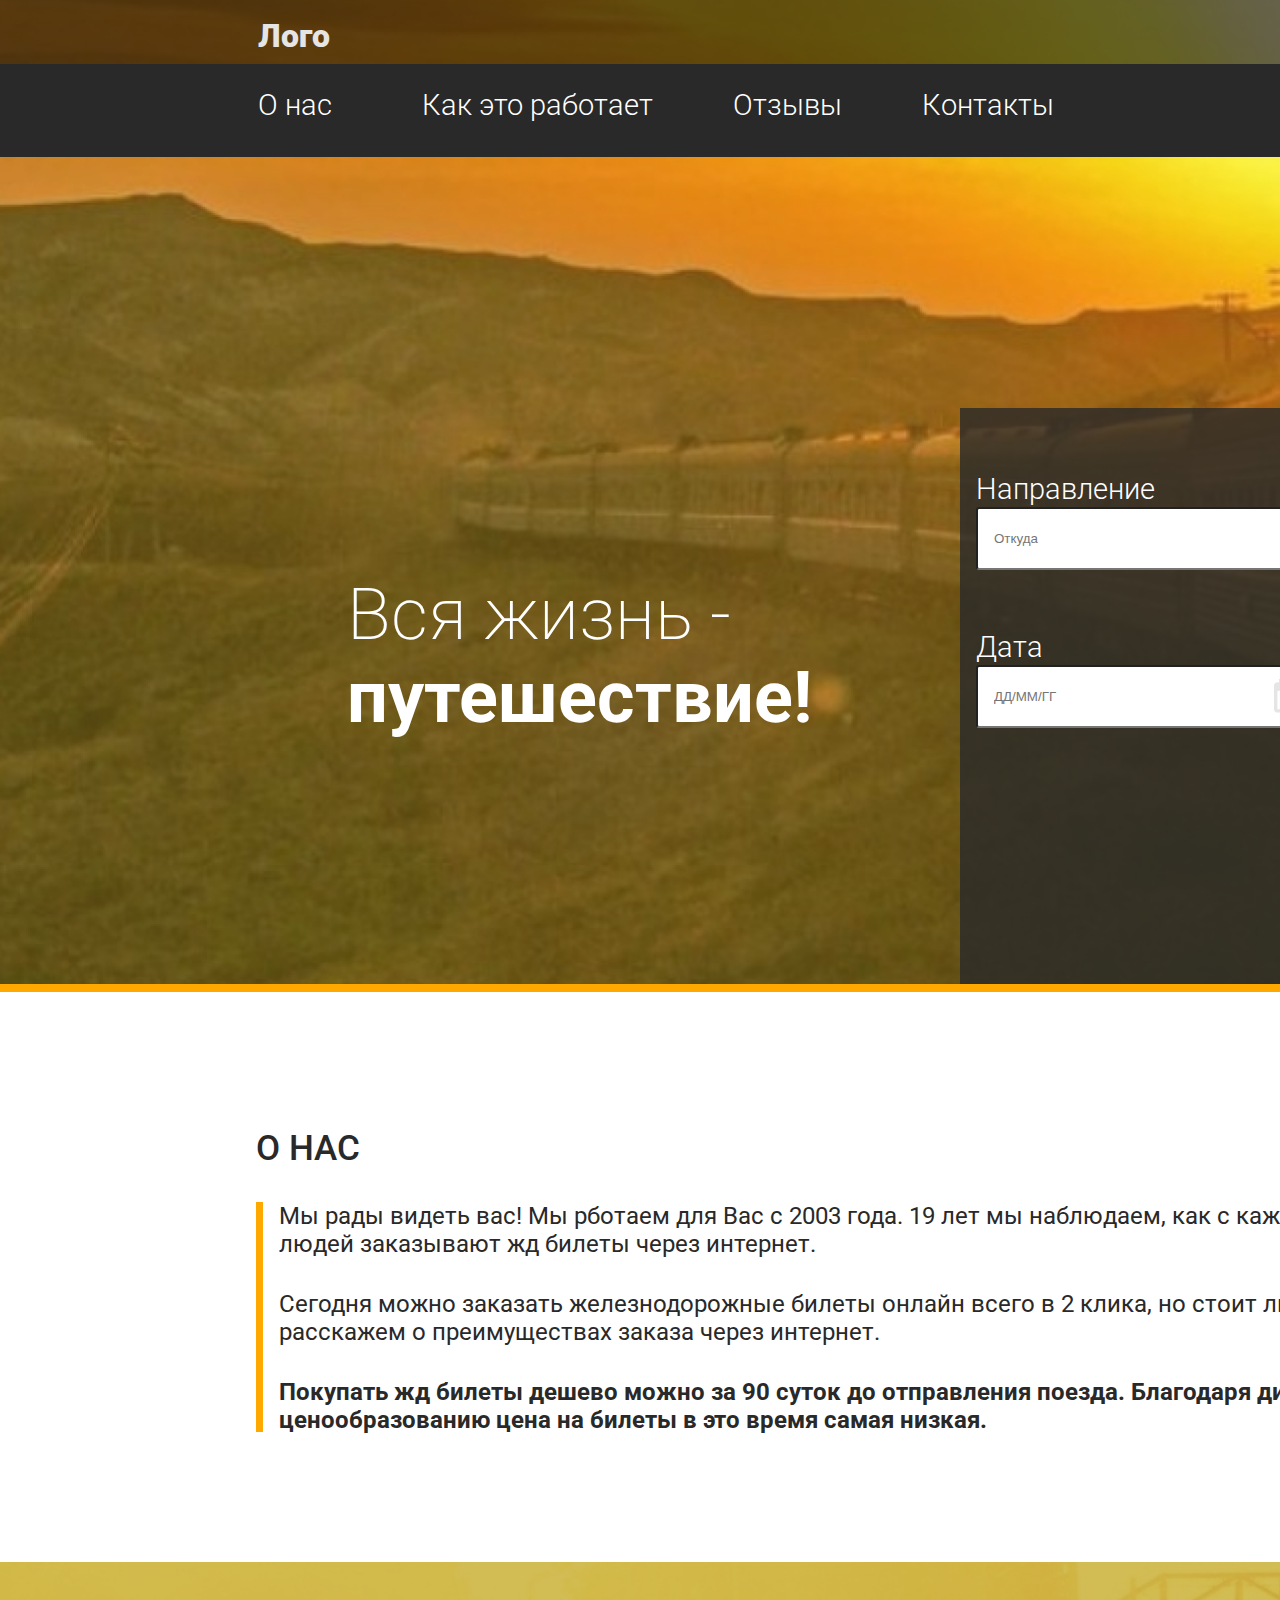
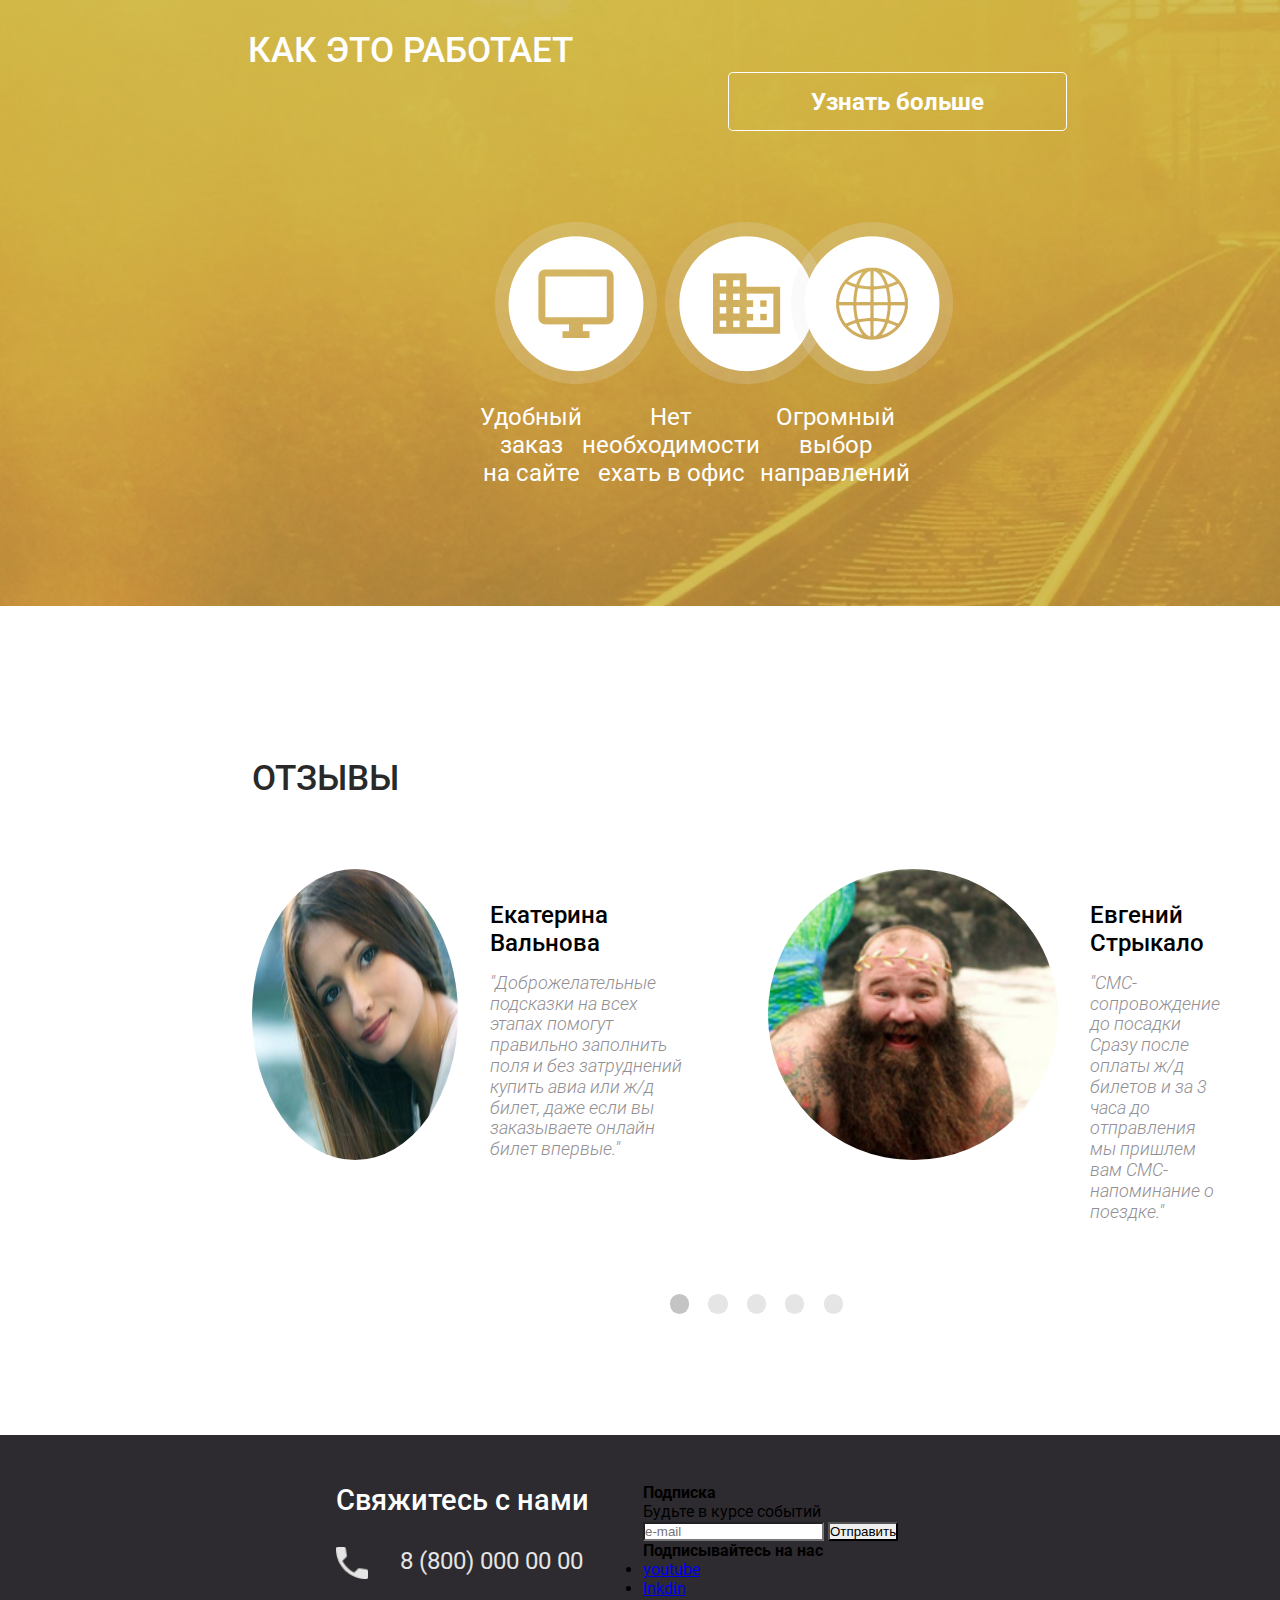
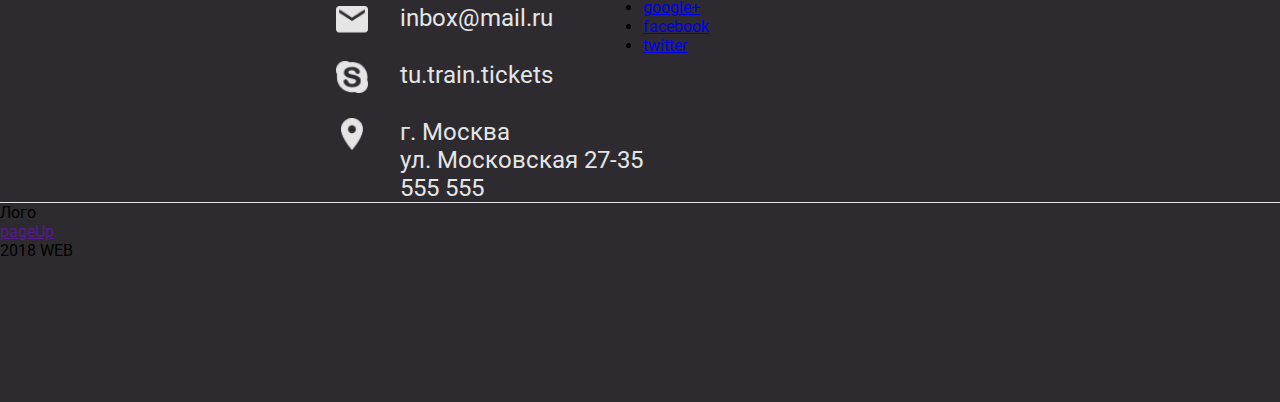
==== html/index.html @ 56aa769c "Initial commit" ====
<!DOCTYPE html>
<html lang="en">

<head>
    <meta charset="UTF-8">
    <meta http-equiv="X-UA-Compatible" content="IE=edge">
    <meta name="viewport" content="width=device-width, initial-scale=1.0">
    <title>Railway Ticket Booking Service (Main page)</title>
    <link rel="stylesheet" href="css/style.css">
</head>

<body class='App'>

    <header class="container Header">
        <div class="Header-Logo">
            <span>Лого</span>
        </div>

        <div class="Header-Menu">
            <ul class="Header-Menu_list">
                <li class="Header-Menu_item">О нас</li>
                <li class="Header-Menu_item">Как это работает</li>
                <li class="Header-Menu_item">Отзывы</li>
                <li class="Header-Menu_item">Контакты</li>
            </ul>
        </div>

        <h1 class="Header-Title">
            <span>Вся жизнь -</span>
            <span class='bold-text'>путешествие!</span>
        </h1>

        <div class="Header-SearchForm_container">
            <form class="Header-SearchForm">
                <div class="SearchForm-Section SearchForm_direction">
                    <div class="SearchForm-Section_title">Направление</div>
                    <div class="SearchForm-Input_container">
                        <input type="text" class="SearchForm-Input Input_direction" placeholder="Откуда">
                        <div class="Input_changeBtn"></div>
                        <input type="text" class="SearchForm-Input Input_direction" placeholder="Куда">

                    </div>
                </div>
                <div class="SearchForm-Section SearchForm_date">
                    <div class="SearchForm-Section_title">Дата</div>
                    <div class='SearchForm-Input_container'>
                        <input type="text" class="SearchForm-Input Input_date" placeholder="ДД/ММ/ГГ">
                        <input type="text" class="SearchForm-Input Input_date" placeholder="ДД/ММ/ГГ">
                    </div>
                </div>

                <button class="SerchForm-Button btn">Найти билеты</button>
            </form>
        </div>

        <div class="Header-Progressbar"></div>

    </header>

    <main class="container main">

        <section class="About-Container">
            <h3 class="About-Title">О нас</h3>
            <div class="About-Content">
                <div class="About-Content-rectangle"></div>
                <div class="About-Content-text">
                    <p>Мы рады видеть вас! Мы рботаем для Вас с 2003 года. 19 лет мы наблюдаем, как с каждым днем
                        все больше людей заказывают жд билеты через интернет.</p>
                    <p>Сегодня можно заказать железнодорожные билеты онлайн всего в 2 клика, но стоит ли это делать?
                        Мы расскажем о преимуществах заказа через интернет.</p>
                    <p>Покупать жд билеты дешево можно за 90 суток до отправления поезда.
                        Благодаря динамическому ценообразованию цена на билеты в это время самая низкая.</p>
                </div>
            </div>
        </section>

        <section class="Features-Container">
            <h3 class="Features-Title">Как это работает</h3>
            <button class="Features-Button btn">Узнать больше</button>
            <ul class="Features-List">
                <li class="Features-Item feature-order">Удобный заказ <br>на сайте</li>
                <li class="Features-Item feature-office">Нет необходимости ехать в офис</li>
                <li class="Features-Item feature-directions">Огромный выбор направлений</li>
            </ul>
        </section>


        <section class="Reviews-Container">
            <h3 class="Reviews-Title">Отзывы</h3>
            <ul class="Reviews-List">
                <li class="Reviews-Item">
                    <img src="./img/reviews-avatar1.png" alt="reviews-avatar" class="Reviews-Item_avatar">
                    <div class="Revies-Item_content">
                        <div class="Revies-Item_name">Екатерина Вальнова</div>
                        <div class="Revies-Item_text">
                            <blockquote>"Доброжелательные подсказки на всех этапах помогут правильно
                                заполнить поля и без затруднений купить авиа или ж/д билет, даже
                                если вы заказываете онлайн билет впервые."
                            </blockquote>
                        </div>
                    </div>
                </li>
                <li class="Reviews-Item">
                    <img src="./img/reviews-avatar2.png" alt="reviews-avatar" class="Reviews-Item_avatar">
                    <div class="Revies-Item_content">
                        <div class="Revies-Item_name">Евгений Стрыкало</div>
                        <div class="Revies-Item_text">
                            <blockquote>"СМС-сопровождение до посадки Сразу после оплаты
                                ж/д билетов и за 3 часа до отправления мы пришлем вам
                                СМС-напоминание о поездке." </blockquote>
                        </div>
                    </div>
                </li>
            </ul>
            <ul class="Reviews-Slider">
                <li class="Reviews-Slider-Item slider-item_active"></li>
                <li class="Reviews-Slider-Item"></li>
                <li class="Reviews-Slider-Item"></li>
                <li class="Reviews-Slider-Item"></li>
                <li class="Reviews-Slider-Item"></li>
            </ul>
        </section>
    </main>

    <footer class="Footer container">

        <div class="Footer-Contacts-container">
            <address class="Footer-Contacts">
                <h4 class="Contacts-Title">Свяжитесь с нами</h4>
                <ul class="Contacts-List">
                    <li class="Contacts-Item ">
                        <div class="Contacts-Item_logo contacts-phone"></div>
                        <div class="Contacts-Item_content">8 (800) 000 00 00</div>
                    </li>
                    <li class="Contacts-Item">
                        <div class="Contacts-Item_logo contacts-mail"></div>
                        <div class="Contacts-Item_content">inbox@mail.ru</div>
                    </li>
                    <li class="Contacts-Item">
                        <div class="Contacts-Item_logo contacts-skype"></div>
                        <div class="Contacts-Item_content">tu.train.tickets</div>
                    </li>
                    <li class="Contacts-Item">
                        <div class="Contacts-Item_logo contacts-address"></div>
                        <div class="Contacts-Item_content">г. Москва<br>
                            ул. Московская 27-35<br>555 555</div>
                    </li>
                </ul>
            </address>

            <div class="Footer-Subscribe-container">
                <div class="Footer-Subscribe">
                    <h4 class="Subscribe-Title">Подписка</h4>
                    <form action="submit" class="Subscribe-Form">
                        <div class="Subscribe-Form-title">Будьте в курсе событий</div>
                        <input class="Subscribe-Form-input" type="text" placeholder="e-mail">
                        <button class="Subscribe-Form-button btn">Отправить</button>
                    </form>
                </div>

                <div class="Footer-Social">
                    <h4 class="Social-Title">Подписывайтесь на нас</h4>
                    <ul class="Social-List">
                        <li class="Social-Item social-youtube">
                            <a href="https://www.youtube.com" class='Social-Item_link'>youtube</a>
                        </li>
                        <li class="Social-Item social-lnkdin">
                            <a href="https://www.linkedin.com" class='Social-Item_link'>lnkdin</a>
                        </li>
                        <li class="Social-Item social-google+">
                            <a href="https://www.https://plus.google.com/" class='Social-Item_link'>google+</a>
                        </li>
                        <li class="Social-Item social-facebook">
                            <a href="https://www.facebook.com" class='Social-Item_link'>facebook</a>
                        </li>
                        <li class="Social-Item social-twitter">
                            <a href="https://www.twitter.com" class='Social-Item_link'>twitter</a>
                        </li>
                    </ul>
                </div>
            </div>

        </div>


        <div class="Footer-Logo-container">
            <div class="Footer-Logo">
                <span>Лого</span>
            </div>

            <div class="Footer-PageUpBtn">
                <a href="" class='Footer-PageUpBtn_link'>pageUp</a>
            </div>

            <div class="Footer-Copyright">
                <span>2018 WEB</span>
            </div>
        </div>



    </footer>


</body>

</html>
---- html/css/style.css ----
@import url('https://fonts.googleapis.com/css?family=Roboto:300,400,500,700&subset=cyrillic-ext');
@import url('https://fonts.googleapis.com/css?family=Roboto+Condensed&subset=cyrillic-ext');

/* Common styles */

* {
    -webkit-appearance: none;
    -moz-appearance: none;
    margin: 0;
    padding: 0;
}

.App {
    width: 100%;
    max-width: 1920px;
    min-width: 800px;
    margin: 0 auto;

    font-family: Roboto;
    font-style: normal;


}

.btn {
    cursor: pointer;
}


/* Header Styles */

.Header {
    position: relative;
    width: 100%;
    height: 61.5rem;

    background-image: url(../img/header_background.png);
    background-size: cover;
    background-repeat: no-repeat;
    background-color: rgba(255, 214, 0, 0.8);
}

.Header-Logo {
    position: absolute;
    width: 100%;
    height: 4rem;
    left: 0px;
    top: 0px;

    background: rgba(0, 0, 0, 0.6);
}

.Header-Logo span {
    position: absolute;
    width: 6.5rem;
    height: 3rem;
    left: 16.1rem;
    top: 1rem;

    font-family: Roboto;
    font-style: normal;
    font-weight: 900;
    font-size: 2rem;
    line-height: 2.6rem;

    color: #E5E5E5;
}

.Header-Menu {
    position: absolute;
    width: 100%;
    height: 5.8rem;
    left: 0px;
    top: 4rem;

    background: #292929;
}

.Header-Menu_list {
    display: flex;
    /* position: absolute; */
    margin-left: 16.1rem;
    padding: 0;
    margin-top: 1.5rem;
    height: 100%;
}

.Header-Menu_item {
    list-style: none;

    margin-right: 5rem;

    min-width: 5.3rem;
    height: 2.6rem;
    left: 16.1rem;
    top: 5.6rem;

    font-family: Roboto;
    font-style: normal;
    font-weight: 300;
    font-size: 1.8rem;
    line-height: 2.2rem;

    color: #FFFFFF;

}

.Header-Title {
    position: absolute;
    width: 31.6rem;
    height: 10.6rem;
    left: 21.7rem;
    top: 35.8rem;

    font-family: Roboto;
    font-style: normal;
    font-weight: 200;
    font-size: 4.5rem;
    line-height: 5.2rem;
    color: #FFFFFF;
}


.bold-text {
    font-weight: bold;
}

.Header-SearchForm_container {
    position: absolute;
    width: 46rem;
    height: 36rem;
    left: 60rem;
    bottom: 0;

    background: rgba(41, 41, 41, 0.8);
}

.Header-SearchForm {
    margin-top: 4rem;
    margin-left: 1rem;
}


.SearchForm-Section_title {
    font-family: Roboto;
    font-style: normal;
    font-weight: 300;
    font-size: 1.8rem;
    line-height: 2.2rem;

    color: #FFFFFF;
}


.SearchForm-Input_container {
    display: flex;
}

.SearchForm-Input {
    width: 20rem;
    height: 3.7rem;


    background: #FFFFFF;
    border-radius: 0.2rem;
    padding-left: 1rem;
    margin-bottom: 3.7rem;


    background-repeat: no-repeat;
    background-position-y: center;
}


.Input_direction {
    background-image: url(../img/direction-icon.png);
    background-position-x: 19rem;
}

.Input_date {
    background-image: url(../img/date-icon.png);
    background-position-x: 18.5rem;
}

.Input_date:nth-child(2) {
    margin-left: 1.5rem;
}


.Input_changeBtn {
    width: 1.5rem;
    height: 1.5rem;
    margin-top: 1.1rem;
    background-image: url(../img/ic_cached_white_48dp.png);
    background-repeat: no-repeat;
}


.SerchForm-Button {
    display: block;
    margin: 2.6rem 0.8rem auto auto;

    width: 21.2rem;
    height: 3.7rem;

    background: #FFA800;
    border-radius: 0.3rem;

    font-family: Roboto;
    font-style: normal;
    font-weight: bold;
    font-size: 1.5rem;
    line-height: 1.75rem;
    text-align: center;
    text-transform: uppercase;
    color: #292929;
}

.SerchForm-Button:hover {    
    box-shadow: 0px 4px 4px rgba(0, 0, 0, 0.25);
}

.SerchForm-Button:active {    
    color: #FFA800;
    background-color: rgba(0, 0, 0, 0);
    border: 1px solid #FFA800;    
    filter: drop-shadow(0px 4px 4px rgba(0, 0, 0, 0.25));
}

.Header-Progressbar {
    position: absolute;
    width: 100%;
    height: 0.5rem;
    left: 0px;
    top: 61.5rem;
    z-index: 99;

    background-color: #FFA800;
}

/* Section About Styles */

.About-Container {
    padding-left: 16rem;
    padding-top: 9rem;
    padding-bottom: 6rem;
}


.About-Title {
    font-family: Roboto;
    font-style: normal;
    font-weight: 500;
    font-size: 2.2rem;
    line-height: 2.6rem;
    text-transform: uppercase;
    color: #292929;
}

.About-Content {
    width: 82.5rem;

    margin-top: 2rem;
    display: flex;
    font-family: Roboto;
    font-style: normal;
    font-weight: normal;
    font-size: 1.5rem;
    line-height: 1.75rem;
    color: #292929;
}

.About-Content-rectangle {
    width: 0.6rem;
    height: 14.4rem;
    background: #FFA800;
}

.About-Content-text>p {
    margin: 0 auto 2rem 1rem;
}

.About-Content-text>p:last-child {
    font-weight: bold;

}

/* Section Features Styles */

.Features-Container {
    width: 100%;
    min-height: 36rem;
    padding-top: 4.3rem;

    background-image: url(../img/features_background.png);
    background-size: cover;
    background-repeat: no-repeat;
    background-color: rgba(255, 214, 0, 0.8);

}

.Features-Title {
    display: inline-block;
    max-width: 21.6rem;
    margin-left: 15.5rem;

    font-family: Roboto;
    font-style: normal;
    font-weight: 500;
    font-size: 2.2rem;
    line-height: 2.6rem;
    text-transform: uppercase;

    color: #FFFFFF;
}

.Features-Button {
    border: 1px solid #FFFFFF;
    box-sizing: border-box;
    border-radius: 0.3rem;
    background-color: rgba(0, 0, 0, 0);

    font-family: Roboto;
    font-style: normal;
    font-weight: bold;
    font-size: 1.5rem;
    line-height: 1.75rem;

    text-align: center;
    color: #FFFFFF;

    width: 21.2rem;
    height: 3.7rem;
    margin-left: 45.5rem;
}

.Features-Button:hover {
    background: #FFCA62;
    color: #2D2B2F;
    border: 0;
}

.Features-Button:active {
    background: #FFFFFF;
    color: #2D2B2F;
}

.Features-List {
    display: flex;
    margin: auto 30rem;
    justify-content: space-between;
    align-items: center;
    position: relative;

}

.Features-Item {
    width: 14.5rem;
    margin-top: 17rem;
    list-style: none;

    font-family: Roboto;
    font-style: normal;
    font-weight: normal;
    font-size: 1.5rem;
    line-height: 1.75rem;
    text-align: center;

    color: #FFFFFF;
}

.Features-Item::before {
    content: '';
    position: absolute;
    top: 4.75rem;
    width: 12rem;
    height: 12rem;

    background-position: center center;
    background-repeat: no-repeat;
}

.feature-order::before {
    background-image: url(../img/feature-order.png);
}

.feature-office::before {
    background-image: url(../img/feature-office.png);
}

.feature-directions::before {
    background-image: url(../img/feature-directions.png);
}

/* Section Reviews Styles */

.Reviews-Container {
    padding-top: 9.5rem;
    padding-left: 15.75rem;
    padding-bottom: 7.6rem;
}

.Reviews-Title {
    font-weight: 500;
    font-size: 2.2rem;
    line-height: 2.6rem;
    text-transform: uppercase;

    color: #292929;
}

.Reviews-List {
    margin-top: 4.3rem;
    display: flex;
}

.Reviews-Item {
    display: flex;
    margin-right: 5.3rem;
}

.Reviews-Item_avatar {
    border-radius: 50%;
}

.Revies-Item_content {
    max-width: 25rem;
    margin-left: 2rem;
    margin-top: 2rem;

    font-weight: 500;
    font-size: 1.5rem;
    line-height: 1.75rem;

    color: #000000;
}

.Revies-Item_content blockquote {
    margin-top: 1rem;

    font-weight: 300;
    font-style: italic;
    font-size: 1.1rem;
    line-height: 1.3rem;

    color: #928F94;
}

.Reviews-Slider {
    margin-top: 8.4rem;
    display: flex;
    justify-content: center;
    align-items: center;
}

.Reviews-Slider-Item {
    width: 1.2rem;
    height: 1.2rem;
    border-radius: 50%;
    margin-right: 1.2rem;

    background-color: #E5E5E5;

    list-style: none;
}

.slider-item_active {
    background-color: #C4C4C4;
}

/* Footer Styles */

.Footer {
    position: relative;
    width: 100%;
    height: 32.4rem;
    padding-top: 3rem;

    background-color: #2D2B2F;
}

.Footer-Contacts-container {
    display: flex;
    
}

.Footer-Contacts {
    margin-left: 21rem;
}

.Contacts-Title {
    font-style: normal;
    font-weight: 500;
    font-size: 1.8rem;
    line-height: 2.2rem;

    color: #FFFFFF;
}

.Contacts-Item {
margin-top: 1.8rem;

list-style: none;
font-style: normal;
font-weight: normal;
font-size: 1.5rem;
line-height: 1.75rem;

color: #E5E5E5;

position: relative;
}



.Contacts-Item_logo::before {
    content: '';
    position: absolute;
    /* top: 0.8rem; */
    width: 2rem;
    height: 2rem;

    background-position: center center;
    background-repeat: no-repeat;
    background-size: contain;
    
}

.contacts-phone::before {
    background-image: url(../img/phone-icon.png);
    color: #E5E5E5;
}

.contacts-mail::before {
    background-image: url(../img/mail-icon.png);
    color: #E5E5E5;
}

.contacts-skype::before {
    background-image: url(../img/skype-icon.png);
    color: #E5E5E5;
}

.contacts-address::before {
    background-image: url(../img/address-icon.png);
    color: #E5E5E5;
}


.Contacts-Item_content {
    margin-left: 4rem;
}






.Footer-Logo-container {
    border-top: 1px solid #E5E5E5;
}
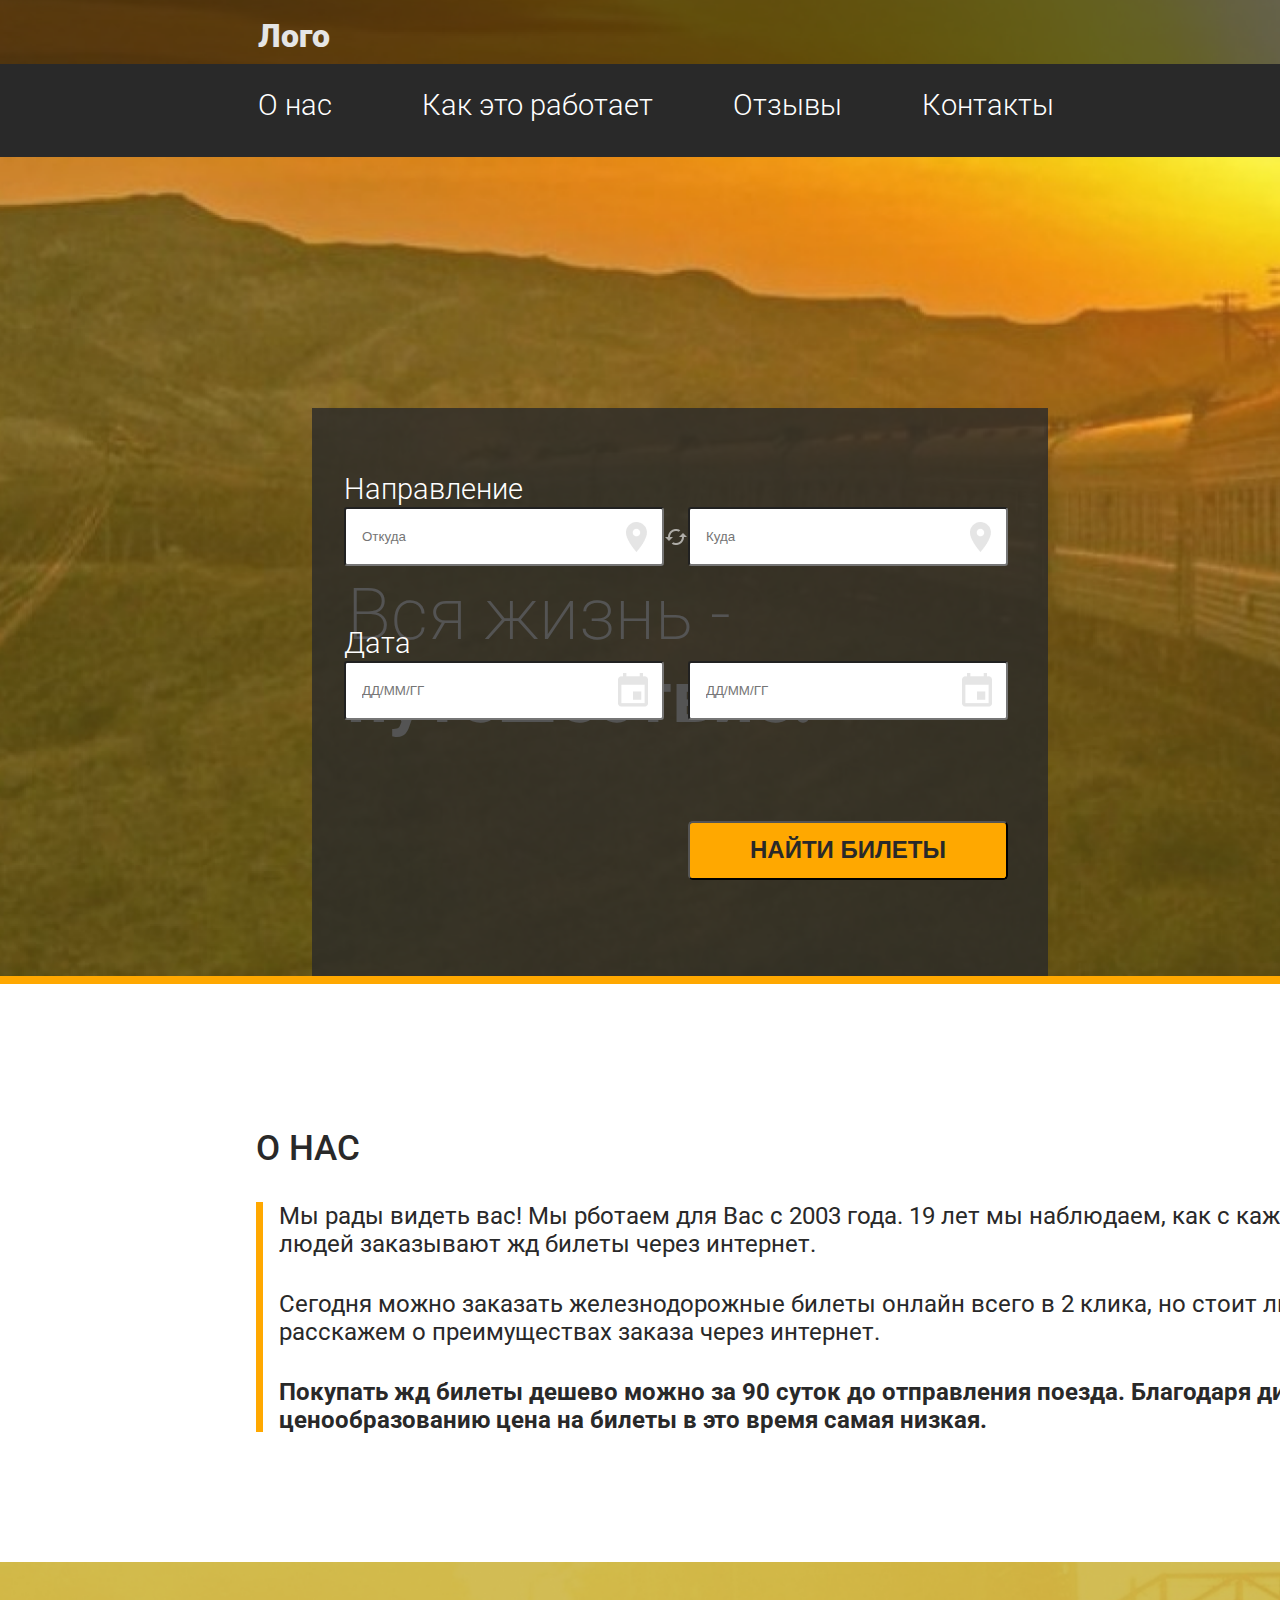
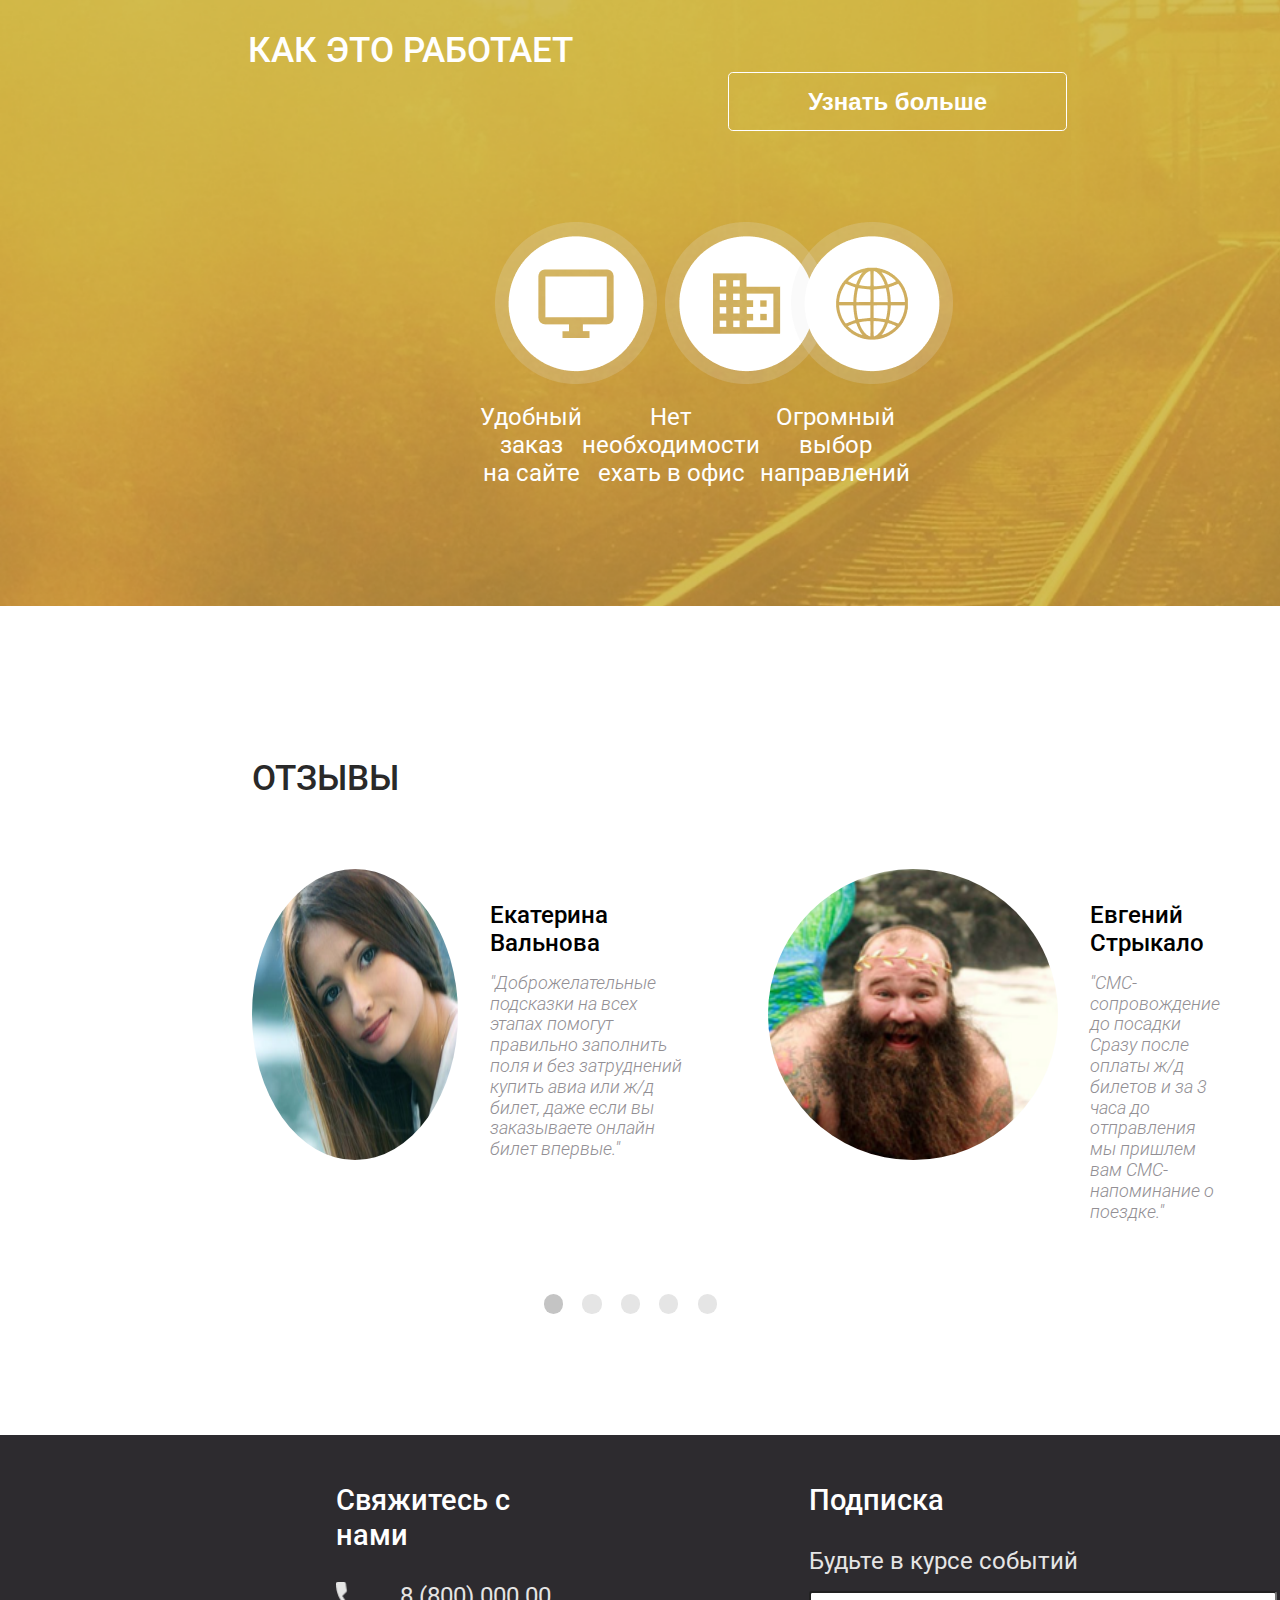
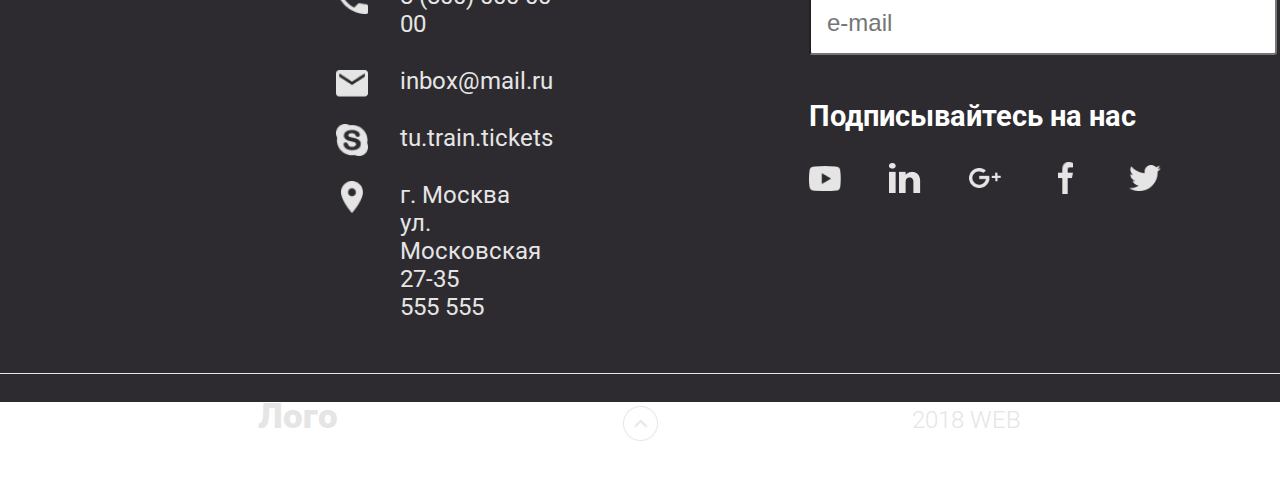
==== commit 80e0900c: "Choose train markup and styles done" ====
--- a/html/index.html
+++ b/html/index.html
@@ -7,6 +7,10 @@
     <meta name="viewport" content="width=device-width, initial-scale=1.0">
     <title>Railway Ticket Booking Service (Main page)</title>
     <link rel="stylesheet" href="css/style.css">
+    <link rel="stylesheet" href="datepicker.min.css">
+    
+  
+
 </head>
 
 <body class='App'>
@@ -32,20 +36,24 @@
 
         <div class="Header-SearchForm_container">
             <form class="Header-SearchForm">
-                <div class="SearchForm-Section SearchForm_direction">
-                    <div class="SearchForm-Section_title">Направление</div>
-                    <div class="SearchForm-Input_container">
-                        <input type="text" class="SearchForm-Input Input_direction" placeholder="Откуда">
-                        <div class="Input_changeBtn"></div>
-                        <input type="text" class="SearchForm-Input Input_direction" placeholder="Куда">
-
+                <div class="SearchForm-Section_container">
+                    <div class="SearchForm-Section SearchForm_direction">
+                        <div class="SearchForm-Section_title">Направление</div>
+                        <div class="SearchForm-Input_container">
+                            <input type="text" class="SearchForm-Input Input_direction" placeholder="Откуда">
+                            <div class="Input_changeBtn"></div>
+                            <input type="text" class="SearchForm-Input Input_direction" placeholder="Куда">
+                        </div>
                     </div>
-                </div>
-                <div class="SearchForm-Section SearchForm_date">
-                    <div class="SearchForm-Section_title">Дата</div>
-                    <div class='SearchForm-Input_container'>
-                        <input type="text" class="SearchForm-Input Input_date" placeholder="ДД/ММ/ГГ">
-                        <input type="text" class="SearchForm-Input Input_date" placeholder="ДД/ММ/ГГ">
+
+                    <div class="SearchForm-Section SearchForm_date">
+                        <div class="SearchForm-Section_title">Дата</div>
+                        <div class='SearchForm-Input_container'>
+                            <input type="text" class="SearchForm-Input Input_date Input_date_start"
+                                placeholder="ДД/ММ/ГГ">
+                            <input type="text" class="SearchForm-Input Input_date Input_date_end"
+                                placeholder="ДД/ММ/ГГ">
+                        </div>
                     </div>
                 </div>
 
@@ -85,33 +93,35 @@
         </section>
 
 
-        <section class="Reviews-Container">
-            <h3 class="Reviews-Title">Отзывы</h3>
-            <ul class="Reviews-List">
-                <li class="Reviews-Item">
-                    <img src="./img/reviews-avatar1.png" alt="reviews-avatar" class="Reviews-Item_avatar">
-                    <div class="Revies-Item_content">
-                        <div class="Revies-Item_name">Екатерина Вальнова</div>
-                        <div class="Revies-Item_text">
-                            <blockquote>"Доброжелательные подсказки на всех этапах помогут правильно
-                                заполнить поля и без затруднений купить авиа или ж/д билет, даже
-                                если вы заказываете онлайн билет впервые."
-                            </blockquote>
-                        </div>
-                    </div>
-                </li>
-                <li class="Reviews-Item">
-                    <img src="./img/reviews-avatar2.png" alt="reviews-avatar" class="Reviews-Item_avatar">
-                    <div class="Revies-Item_content">
-                        <div class="Revies-Item_name">Евгений Стрыкало</div>
-                        <div class="Revies-Item_text">
-                            <blockquote>"СМС-сопровождение до посадки Сразу после оплаты
-                                ж/д билетов и за 3 часа до отправления мы пришлем вам
-                                СМС-напоминание о поездке." </blockquote>
-                        </div>
-                    </div>
-                </li>
-            </ul>
+        <section class="Reviews">
+            <div class="Reviews-Container">
+                <h3 class="Reviews-Title">Отзывы</h3>
+                <ul class="Reviews-List">
+                    <li class="Reviews-Item">
+                        <img src="./img/reviews-avatar1.png" alt="reviews-avatar" class="Reviews-Item_avatar">
+                        <div class="Revies-Item_content">
+                            <div class="Revies-Item_name">Екатерина Вальнова</div>
+                            <div class="Revies-Item_text">
+                                <blockquote>"Доброжелательные подсказки на всех этапах помогут правильно
+                                    заполнить поля и без затруднений купить авиа или ж/д билет, даже
+                                    если вы заказываете онлайн билет впервые."
+                                </blockquote>
+                            </div>
+                        </div>
+                    </li>
+                    <li class="Reviews-Item">
+                        <img src="./img/reviews-avatar2.png" alt="reviews-avatar" class="Reviews-Item_avatar">
+                        <div class="Revies-Item_content">
+                            <div class="Revies-Item_name">Евгений Стрыкало</div>
+                            <div class="Revies-Item_text">
+                                <blockquote>"СМС-сопровождение до посадки Сразу после оплаты
+                                    ж/д билетов и за 3 часа до отправления мы пришлем вам
+                                    СМС-напоминание о поездке." </blockquote>
+                            </div>
+                        </div>
+                    </li>
+                </ul>
+            </div>
             <ul class="Reviews-Slider">
                 <li class="Reviews-Slider-Item slider-item_active"></li>
                 <li class="Reviews-Slider-Item"></li>
@@ -153,28 +163,31 @@
                     <h4 class="Subscribe-Title">Подписка</h4>
                     <form action="submit" class="Subscribe-Form">
                         <div class="Subscribe-Form-title">Будьте в курсе событий</div>
-                        <input class="Subscribe-Form-input" type="text" placeholder="e-mail">
-                        <button class="Subscribe-Form-button btn">Отправить</button>
+                        <div class="Subscribe-Input_container">
+                            <input class="Subscribe-Form-input" type="text" placeholder="e-mail">
+                            <button class="Subscribe-Form-button btn">Отправить</button>
+                        </div>
                     </form>
                 </div>
 
                 <div class="Footer-Social">
                     <h4 class="Social-Title">Подписывайтесь на нас</h4>
                     <ul class="Social-List">
-                        <li class="Social-Item social-youtube">
-                            <a href="https://www.youtube.com" class='Social-Item_link'>youtube</a>
-                        </li>
-                        <li class="Social-Item social-lnkdin">
-                            <a href="https://www.linkedin.com" class='Social-Item_link'>lnkdin</a>
-                        </li>
-                        <li class="Social-Item social-google+">
-                            <a href="https://www.https://plus.google.com/" class='Social-Item_link'>google+</a>
-                        </li>
-                        <li class="Social-Item social-facebook">
-                            <a href="https://www.facebook.com" class='Social-Item_link'>facebook</a>
-                        </li>
-                        <li class="Social-Item social-twitter">
-                            <a href="https://www.twitter.com" class='Social-Item_link'>twitter</a>
+                        <li class="Social-Item">
+
+                            <a href="https://www.youtube.com" class='Social-Item_link social-youtube'></a>
+                        </li>
+                        <li class="Social-Item">
+                            <a href="https://www.linkedin.com" class='Social-Item_link social-lnkdin'></a>
+                        </li>
+                        <li class="Social-Item">
+                            <a href="https://www.https://plus.google.com/" class='Social-Item_link social-google'></a>
+                        </li>
+                        <li class="Social-Item">
+                            <a href="https://www.facebook.com" class='Social-Item_link social-facebook'></a>
+                        </li>
+                        <li class="Social-Item">
+                            <a href="https://www.twitter.com" class='Social-Item_link social-twitter'></a>
                         </li>
                     </ul>
                 </div>
@@ -189,7 +202,7 @@
             </div>
 
             <div class="Footer-PageUpBtn">
-                <a href="" class='Footer-PageUpBtn_link'>pageUp</a>
+                <a href="" class='Footer-PageUpBtn_link'></a>
             </div>
 
             <div class="Footer-Copyright">
@@ -200,8 +213,9 @@
 
 
     </footer>
-
-
+    
+    <script src="datepicker.min.js"></script>
+    <script src="main.js"></script>
 </body>
 
 </html>--- a/html/css/style.css
+++ b/html/css/style.css
@@ -1,5 +1,6 @@
 @import url('https://fonts.googleapis.com/css?family=Roboto:300,400,500,700&subset=cyrillic-ext');
 @import url('https://fonts.googleapis.com/css?family=Roboto+Condensed&subset=cyrillic-ext');
+@import '~js-datepicker/dist/datepicker.min.css';
 
 /* Common styles */
 
@@ -14,18 +15,20 @@
     width: 100%;
     max-width: 1920px;
     min-width: 800px;
+    min-height: 100vh;
     margin: 0 auto;
 
     font-family: Roboto;
     font-style: normal;
-
-
 }
 
 .btn {
     cursor: pointer;
 }
 
+li {
+    list-style: none;
+}
 
 /* Header Styles */
 
@@ -40,6 +43,18 @@
     background-color: rgba(255, 214, 0, 0.8);
 }
 
+.Header_order {
+    position: relative;
+    width: 100%;
+    height: 43.1rem;
+
+    background-image: url(../img/header_order_background.png);
+    background-size: cover;
+    background-repeat: no-repeat;
+    background-color: rgba(0, 0, 0, 0.6);
+}
+
+
 .Header-Logo {
     position: absolute;
     width: 100%;
@@ -57,8 +72,6 @@
     left: 16.1rem;
     top: 1rem;
 
-    font-family: Roboto;
-    font-style: normal;
     font-weight: 900;
     font-size: 2rem;
     line-height: 2.6rem;
@@ -78,7 +91,6 @@
 
 .Header-Menu_list {
     display: flex;
-    /* position: absolute; */
     margin-left: 16.1rem;
     padding: 0;
     margin-top: 1.5rem;
@@ -89,20 +101,17 @@
     list-style: none;
 
     margin-right: 5rem;
+    left: 16.1rem;
+    top: 5.6rem;
 
     min-width: 5.3rem;
     height: 2.6rem;
-    left: 16.1rem;
-    top: 5.6rem;
-
-    font-family: Roboto;
-    font-style: normal;
+
     font-weight: 300;
     font-size: 1.8rem;
     line-height: 2.2rem;
 
     color: #FFFFFF;
-
 }
 
 .Header-Title {
@@ -112,8 +121,6 @@
     left: 21.7rem;
     top: 35.8rem;
 
-    font-family: Roboto;
-    font-style: normal;
     font-weight: 200;
     font-size: 4.5rem;
     line-height: 5.2rem;
@@ -125,25 +132,46 @@
     font-weight: bold;
 }
 
+
+/* SearchForm Style */
+
 .Header-SearchForm_container {
     position: absolute;
     width: 46rem;
     height: 36rem;
-    left: 60rem;
+    right: 14.5rem;
     bottom: 0;
 
     background: rgba(41, 41, 41, 0.8);
 }
 
+.Header-SearchForm-Order_container {
+    width: 93rem;
+    height: 22rem;
+    bottom: 4.4rem;
+    right: 13.5rem;
+
+    background: rgba(41, 41, 41, 0.69);
+}
+
+.Header-SearchForm-Order_container .SearchForm-Section_container {
+    display: flex;
+}
+
+.Header-SearchForm-Order_container .SearchForm-Section {
+    margin-left: 2rem;
+}
+
+
 .Header-SearchForm {
+    display: block;
     margin-top: 4rem;
-    margin-left: 1rem;
+    margin-left: 2rem;
+
 }
 
 
 .SearchForm-Section_title {
-    font-family: Roboto;
-    font-style: normal;
     font-weight: 300;
     font-size: 1.8rem;
     line-height: 2.2rem;
@@ -151,41 +179,37 @@
     color: #FFFFFF;
 }
 
-
 .SearchForm-Input_container {
     display: flex;
+
 }
 
 .SearchForm-Input {
+    box-sizing: border-box;
     width: 20rem;
     height: 3.7rem;
-
+    padding-left: 1rem;
+    margin-bottom: 3.7rem;
 
     background: #FFFFFF;
     border-radius: 0.2rem;
-    padding-left: 1rem;
-    margin-bottom: 3.7rem;
-
-
     background-repeat: no-repeat;
     background-position-y: center;
 }
 
-
 .Input_direction {
     background-image: url(../img/direction-icon.png);
-    background-position-x: 19rem;
+    background-position-x: 17.5rem;
 }
 
 .Input_date {
     background-image: url(../img/date-icon.png);
-    background-position-x: 18.5rem;
+    background-position-x: 17rem;
 }
 
 .Input_date:nth-child(2) {
     margin-left: 1.5rem;
 }
-
 
 .Input_changeBtn {
     width: 1.5rem;
@@ -196,18 +220,17 @@
 }
 
 
+
 .SerchForm-Button {
     display: block;
-    margin: 2.6rem 0.8rem auto auto;
-
-    width: 21.2rem;
+    margin: 2.6rem 2.5rem auto auto;
+
+    width: 20rem;
     height: 3.7rem;
 
     background: #FFA800;
     border-radius: 0.3rem;
 
-    font-family: Roboto;
-    font-style: normal;
     font-weight: bold;
     font-size: 1.5rem;
     line-height: 1.75rem;
@@ -216,27 +239,121 @@
     color: #292929;
 }
 
-.SerchForm-Button:hover {    
+.SerchForm-Button:hover {
     box-shadow: 0px 4px 4px rgba(0, 0, 0, 0.25);
 }
 
-.SerchForm-Button:active {    
+.SerchForm-Button:active {
     color: #FFA800;
     background-color: rgba(0, 0, 0, 0);
-    border: 1px solid #FFA800;    
+    border: 1px solid #FFA800;
     filter: drop-shadow(0px 4px 4px rgba(0, 0, 0, 0.25));
 }
+
+.Header-SearchForm-Order_container .SerchForm-Button {
+    margin: 0 4rem auto auto;
+
+}
+
+/* Progressbar Style */
 
 .Header-Progressbar {
     position: absolute;
     width: 100%;
     height: 0.5rem;
     left: 0px;
-    top: 61.5rem;
+    bottom: 0;
     z-index: 99;
 
     background-color: #FFA800;
 }
+
+.Header-Progressbar_order {
+    height: 6.1rem;
+
+    display: flex;
+    align-items: center;
+    justify-content: stretch;
+    background-color: #3E3C41;
+}
+
+.Progressbar-Item {
+    display: flex;
+    align-items: center;
+    padding-left: 5rem;
+
+    font-weight: bold;
+    height: 100%;
+
+    color: #FFFFFF;
+    background-color: #3E3C41;
+}
+
+.Progressbar-Item:first-of-type {
+    padding-left: 13.5rem;
+}
+
+.Progressbar-Item:last-of-type {
+    padding-right: 13.5rem;
+}
+
+.Progressbar-Item_active {
+    background-color: #FFA800;
+}
+
+.Progressbar-Item-number {
+    font-size: 2.2rem;
+    line-height: 2.6rem;
+    text-align: center;
+    text-transform: uppercase;
+    margin-left: 1.1rem;
+}
+
+.Progressbar-Item-content {
+    display: flex;
+    align-items: center;
+}
+
+.Progressbar-Item-content::before {
+    content: '';
+    position: absolute;
+    width: 3.6rem;
+    height: 3.6rem;
+
+    background-position: center center;
+    background-repeat: no-repeat;
+    background-size: contain;
+    background-image: url(../img/ellipse-icon.png);
+}
+
+.Progressbar-Item-name {
+    display: inline-block;
+    width: 14.5rem;
+    margin-left: 2.5rem;
+
+    font-size: 1.9rem;
+    line-height: 2.2rem;
+}
+
+
+
+.Progressbar-Item-arrow {
+    position: relative;
+    height: 100%;
+}
+
+.arrow {
+    fill: none;
+    position: absolute;
+    height: 6.1rem;
+
+}
+
+.Progressbar-Item_active .arrow {
+    fill: #FFA800;
+    background-color: rgba(41, 41, 41, 0);
+}
+
 
 /* Section About Styles */
 
@@ -246,70 +363,64 @@
     padding-bottom: 6rem;
 }
 
-
 .About-Title {
+    font-weight: 500;
+    font-size: 2.2rem;
+    line-height: 2.6rem;
+    text-transform: uppercase;
+    color: #292929;
+}
+
+.About-Content {
+    width: 82.5rem;
+
+    margin-top: 2rem;
+    display: flex;
+
+    font-weight: normal;
+    font-size: 1.5rem;
+    line-height: 1.75rem;
+    color: #292929;
+}
+
+.About-Content-rectangle {
+    width: 0.6rem;
+    height: 14.4rem;
+    background: #FFA800;
+}
+
+.About-Content-text>p {
+    margin: 0 auto 2rem 1rem;
+}
+
+.About-Content-text>p:last-child {
+    font-weight: bold;
+}
+
+/* Section Features Styles */
+
+.Features-Container {
+    width: 100%;
+    min-height: 36rem;
+    padding-top: 4.3rem;
+
+    background-image: url(../img/features_background.png);
+    background-size: cover;
+    background-repeat: no-repeat;
+    background-color: rgba(255, 214, 0, 0.8);
+}
+
+.Features-Title {
+    display: inline-block;
+    max-width: 21.6rem;
+    margin-left: 15.5rem;
+
     font-family: Roboto;
     font-style: normal;
     font-weight: 500;
     font-size: 2.2rem;
     line-height: 2.6rem;
     text-transform: uppercase;
-    color: #292929;
-}
-
-.About-Content {
-    width: 82.5rem;
-
-    margin-top: 2rem;
-    display: flex;
-    font-family: Roboto;
-    font-style: normal;
-    font-weight: normal;
-    font-size: 1.5rem;
-    line-height: 1.75rem;
-    color: #292929;
-}
-
-.About-Content-rectangle {
-    width: 0.6rem;
-    height: 14.4rem;
-    background: #FFA800;
-}
-
-.About-Content-text>p {
-    margin: 0 auto 2rem 1rem;
-}
-
-.About-Content-text>p:last-child {
-    font-weight: bold;
-
-}
-
-/* Section Features Styles */
-
-.Features-Container {
-    width: 100%;
-    min-height: 36rem;
-    padding-top: 4.3rem;
-
-    background-image: url(../img/features_background.png);
-    background-size: cover;
-    background-repeat: no-repeat;
-    background-color: rgba(255, 214, 0, 0.8);
-
-}
-
-.Features-Title {
-    display: inline-block;
-    max-width: 21.6rem;
-    margin-left: 15.5rem;
-
-    font-family: Roboto;
-    font-style: normal;
-    font-weight: 500;
-    font-size: 2.2rem;
-    line-height: 2.6rem;
-    text-transform: uppercase;
 
     color: #FFFFFF;
 }
@@ -320,8 +431,6 @@
     border-radius: 0.3rem;
     background-color: rgba(0, 0, 0, 0);
 
-    font-family: Roboto;
-    font-style: normal;
     font-weight: bold;
     font-size: 1.5rem;
     line-height: 1.75rem;
@@ -351,7 +460,6 @@
     justify-content: space-between;
     align-items: center;
     position: relative;
-
 }
 
 .Features-Item {
@@ -359,8 +467,6 @@
     margin-top: 17rem;
     list-style: none;
 
-    font-family: Roboto;
-    font-style: normal;
     font-weight: normal;
     font-size: 1.5rem;
     line-height: 1.75rem;
@@ -395,9 +501,9 @@
 /* Section Reviews Styles */
 
 .Reviews-Container {
-    padding-top: 9.5rem;
-    padding-left: 15.75rem;
-    padding-bottom: 7.6rem;
+    margin-top: 9.5rem;
+    margin-left: 15.75rem;
+    margin-bottom: 7.6rem;
 }
 
 .Reviews-Title {
@@ -448,6 +554,7 @@
 
 .Reviews-Slider {
     margin-top: 8.4rem;
+    margin-bottom: 7.6rem;
     display: flex;
     justify-content: center;
     align-items: center;
@@ -476,12 +583,13 @@
     height: 32.4rem;
     padding-top: 3rem;
 
+    margin: 0 auto;
+
     background-color: #2D2B2F;
 }
 
 .Footer-Contacts-container {
     display: flex;
-    
 }
 
 .Footer-Contacts {
@@ -498,32 +606,29 @@
 }
 
 .Contacts-Item {
-margin-top: 1.8rem;
-
-list-style: none;
-font-style: normal;
-font-weight: normal;
-font-size: 1.5rem;
-line-height: 1.75rem;
-
-color: #E5E5E5;
-
-position: relative;
-}
-
-
+    margin-top: 1.8rem;
+
+    list-style: none;
+    font-style: normal;
+    font-weight: normal;
+    font-size: 1.5rem;
+    line-height: 1.75rem;
+
+    color: #E5E5E5;
+
+    position: relative;
+}
 
 .Contacts-Item_logo::before {
     content: '';
     position: absolute;
-    /* top: 0.8rem; */
+
     width: 2rem;
     height: 2rem;
 
     background-position: center center;
     background-repeat: no-repeat;
     background-size: contain;
-    
 }
 
 .contacts-phone::before {
@@ -546,16 +651,1323 @@
     color: #E5E5E5;
 }
 
-
 .Contacts-Item_content {
     margin-left: 4rem;
 }
 
-
-
-
-
+.Footer-Subscribe-container {
+    margin-left: 16rem;
+}
+
+.Subscribe-Title {
+    font-weight: 500;
+    font-size: 1.8rem;
+    line-height: 2.2rem;
+
+    color: #FFFFFF;
+}
+
+.Subscribe-Form {
+    margin-top: 1.8rem;
+}
+
+.Subscribe-Form-title {
+    font-weight: normal;
+    font-size: 1.5rem;
+    line-height: 1.75rem;
+
+    color: #E5E5E5;
+}
+
+.Subscribe-Input_container {
+    display: flex;
+    justify-content: center;
+    align-items: center;
+    margin-top: 1rem;
+}
+
+.Subscribe-Form-input {
+    width: 28rem;
+    height: 3.75rem;
+
+    background: #FFFFFF;
+
+    font-size: 1.5rem;
+    padding-left: 1rem;
+    border-radius: 0.2rem;
+}
+
+.Subscribe-Form-button {
+    margin-left: 2rem;
+    width: 10.5rem;
+    height: 3.75rem;
+
+    border: 1px solid #FFFFFF;
+    border-radius: 0.2rem;
+
+    background-color: rgba(0, 0, 0, 0);
+    color: #FFFFFF;
+    font-size: 1.5rem;
+    line-height: 1.75rem;
+    text-transform: uppercase;
+}
+
+.Subscribe-Form-button:hover {
+    background: #FFCA62;
+    border: 0;
+    color: #2D2B2F;
+}
+
+.Subscribe-Form-button:active {
+    background: #FFFFFF;
+    color: #2D2B2F;
+}
+
+.Footer-Social {
+    margin-top: 2.75rem;
+    font-weight: 500;
+    font-size: 1.8rem;
+    line-height: 2.2rem;
+
+    color: #FFFFFF;
+}
+
+.Social-List {
+    display: flex;
+    margin-top: 1.75rem;
+}
+
+.Social-Item {
+    list-style: none;
+    width: 2rem;
+    height: 2rem;
+    margin-right: 3rem;
+    position: relative;
+}
+
+.Social-Item_link::before {
+    content: '';
+    position: absolute;
+
+    width: 2rem;
+    height: 2rem;
+
+    background-position: center center;
+    background-repeat: no-repeat;
+    background-size: contain;
+}
+
+.social-youtube::before {
+    background-image: url(../img/youtube-icon.png);
+}
+
+.social-youtube:hover::before {
+    background-image: url(../img/youtube-hover.png);
+}
+
+.social-lnkdin::before {
+    background-image: url(../img/linkdin-icon.png);
+}
+
+.social-lnkdin:hover::before {
+    background-image: url(../img/linkdin-hover.png);
+}
+
+.social-google::before {
+    background-image: url(../img/google-icon.png);
+}
+
+.social-google:hover::before {
+    background-image: url(../img/google-hover.png);
+}
+
+.social-facebook::before {
+    background-image: url(../img/facebook-icon.png);
+}
+
+.social-facebook:hover::before {
+    background-image: url(../img/facebook-hover.png);
+}
+
+.social-twitter::before {
+    background-image: url(../img/twitter-icon.png);
+}
+
+.social-twitter:hover::before {
+    background-image: url(../img/twitter-hover.png);
+}
 
 .Footer-Logo-container {
     border-top: 1px solid #E5E5E5;
+    margin-top: 3.25rem;
+    padding-top: 1.4rem;
+    height: 6rem;
+    display: flex;
+    position: relative;
+}
+
+.Footer-Logo {
+    height: 4rem;
+    margin-left: 16.1rem;
+}
+
+.Footer-Logo span {
+    width: 6.5rem;
+    height: 3rem;
+
+    font-weight: 900;
+    font-size: 2.2rem;
+    line-height: 2.6rem;
+
+    color: #E5E5E5;
+}
+
+.Footer-PageUpBtn_link::before {
+    content: '';
+    position: absolute;
+
+    margin-left: auto;
+    margin-right: auto;
+    left: 0;
+    right: 0;
+    text-align: center;
+    top: 2rem;
+
+    width: 2.2rem;
+    height: 2.2rem;
+
+    background-position: center center;
+    background-repeat: no-repeat;
+    background-size: contain;
+    background-image: url(../img/pageUp-icon.png);
+}
+
+.Footer-Copyright {
+    font-weight: 300;
+    font-size: 1.5rem;
+    line-height: 1.75rem;
+    margin-top: 0.6rem;
+    margin-right: 16.2rem;
+    margin-left: auto;
+    color: #E5E5E5;
+}
+
+
+/* Datepicker Styles */
+
+.App .qs-datepicker-container {
+    width: 22rem;
+    height: 18.8rem;
+    filter: drop-shadow(0px 4px 4px rgba(0, 0, 0, 0.25));
+
+}
+
+
+/* Order Styles */
+
+.Order-Container {
+    min-height: 100vh;
+    background-color: #E5E5E5;
+    padding-top: 6rem;
+    padding-bottom: 6rem;
+
+    display: flex;
+}
+
+/* Order-Details Styles */
+
+.Order-Details {
+    width: 35%;
+}
+
+
+/* Details Styles */
+
+.Details {
+    margin-left: 16rem;
+
+    width: 22.5rem;
+    background-color: #3E3C41;
+}
+
+.Details-DateFilter {
+    border-bottom: 1px solid #E5E5E5;
+    padding-top: 1.6rem;
+
+}
+
+.DateFilter-Input_container {
+    width: 18.5rem;
+    margin: 0 auto;
+}
+
+.DateFilter-Input_title {
+    font-weight: normal;
+    font-size: 1.8rem;
+    line-height: 2.2rem;
+    color: #FFFFFF;
+}
+
+.DateFilter-Input {
+    width: 100%;
+    height: 2.6rem;
+    margin-bottom: 1.6rem;
+    box-sizing: border-box;
+    padding-left: 1rem;
+
+    background: #FFFFFF;
+    border-radius: 0.2rem;
+    background-repeat: no-repeat;
+    background-size: 1.5rem;
+    background-position-y: center;
+    background-image: url(../img/date-icon.png);
+    background-position-x: 16rem;
+}
+
+.DetailsFilter-List {
+    padding-bottom: 1.8rem;
+    border-bottom: 1px solid #E5E5E5;
+    list-style: none;
+    font-weight: normal;
+    font-size: 1.1rem;
+    line-height: 1.3rem;
+    color: #FFFFFF;
+}
+
+.DetailsFilter-Item {
+    display: flex;
+    align-items: center;
+    margin-top: 1.8rem;
+    margin-left: 4.25rem;
+}
+
+.DetailsFilter-Item-Title {
+    width: 6.3rem;
+    margin-left: 2.1rem;
+}
+
+.DetailsFilter-Item-Switch {
+    position: relative;
+    margin-left: 2rem;
+}
+
+.Switch-btn::before {
+    content: '';
+    position: absolute;
+    left: 0;
+    bottom: -0.2rem;
+
+    width: 4.5rem;
+    height: 1.8rem;
+
+    background-position: center center;
+    background-repeat: no-repeat;
+    background-size: contain;
+
+}
+
+.switch-off::before {
+    background-image: url(../img/switch_off-icon.png);
+}
+
+.switch-on::before {
+    background-image: url(../img/switch_on-icon.png);
+}
+
+
+.Details-PriceFilter {
+    width: 18.5rem;
+    margin: 0 auto;
+    padding-top: 2.3rem;
+    padding-bottom: 2rem;
+}
+
+.Details-PriceFilter_title {
+    font-weight: normal;
+    font-size: 1.8rem;
+    line-height: 2.2rem;
+    color: #FFFFFF;
+}
+
+.Details-PriceFilter-fromTo {
+    font-size: 1.1rem;
+    line-height: 1.3rem;
+    color: #FFFFFF;
+    display: flex;
+    justify-content: space-between;
+}
+
+
+.Details-PriceFilter-slider {
+    height: 2rem;
+}
+
+.slider-layout {
+    border: 1px solid #C4C4C4;
+    border-radius: 0.5rem;
+    height: 1.2rem;
+    position: relative;
+}
+
+.slider-current {
+    height: 100%;
+    width: 8rem;
+    background-color: #FFA800;
+    border-radius: 0.5rem;
+}
+
+.slider-current::before {
+    content: '';
+    position: absolute;
+    left: -0.2rem;
+    top: -0.1rem;
+
+    width: 1.5rem;
+    height: 1.5rem;
+    border-radius: 50%;
+    background: #FFFFFF;
+    background-position: center center;
+}
+
+.slider-current::after {
+    content: '';
+    position: absolute;
+    left: 7rem;
+    top: -0.1rem;
+
+    width: 1.5rem;
+    height: 1.5rem;
+    border-radius: 50%;
+    background: #FFFFFF;
+    background-position: center center;
+}
+
+.Details-PriceFilter-price {
+    font-weight: normal;
+    font-size: 1rem;
+    line-height: 1.2rem;
+    text-align: right;
+    color: #E5E5E5;
+    display: flex;
+    justify-content: space-between;
+    align-items: center;
+    position: relative;
+}
+
+.price-current {
+    position: absolute;
+    left: 6.5rem;
+}
+
+.Details-Direction {
+    border-top: 1px solid #E5E5E5;
+    display: flex;
+    padding: 2rem;
+
+}
+
+.Details-Direction-Icon {
+    margin-top: 0.3rem;
+}
+
+
+.Details-Direction-btn {
+    margin-top: 0.5rem;
+}
+
+.Details-Direction-btn::before {
+    content: '';
+    position: absolute;
+    width: 1.25rem;
+    height: 1.25rem;
+    background-position: center center;
+    background-image: url(../img/dropdown-btn.png);
+}
+
+.Details-Direction-btn:hover::before {
+    background-image: url(../img/dropdown-btn-hover.png);
+}
+
+.Details-Direction-btn:active::before {
+    background-image: url(../img/dropdown-btn-active.png);
+}
+
+.Details-Direction-btn.active::before {
+    background-image: url(../img/dropdown-btn-active.png);
+}
+
+
+.Details-Direction_title {
+    width: 14.5rem;
+    margin-left: 1rem;
+
+    font-weight: bold;
+    font-size: 1.8rem;
+    line-height: 2.2rem;
+    color: #FFFFFF;
+}
+
+
+/* Details Direction dropdown styles */
+
+.Details-TimeFilter-slider_container {
+    width: 18.5rem;
+    margin: 0 auto;
+}
+
+.Details-TimeFilter-slider_container {
+    padding-bottom: 2.8rem;
+}
+
+.Details-TimeFilter-slider.arrival {
+    margin-top: 2.8rem;
+}
+
+.slider-title {
+    margin-bottom: 1rem;
+    font-weight: normal;
+    font-size: 1.5rem;
+    line-height: 1.75rem;
+
+    color: #E5E5E5;
+}
+
+.slider-title.arrival {
+    text-align: end;
+}
+
+
+.TimeFilter-slider-layout {
+    border: 1px solid #C4C4C4;
+    border-radius: 0.5rem;
+    height: 0.6rem;
+    position: relative;
+}
+
+.TimeFilter-slider-current {
+    height: 100%;
+    width: 8rem;
+    background-color: #FFA800;
+    border-radius: 0.5rem;
+}
+
+.TimeFilter-slider-current.arrival {
+    width: 7.3rem;
+    margin-left: 2.8rem;
+}
+
+.TimeFilter-slider-current::before {
+    content: '';
+    position: absolute;
+    left: -0.2rem;
+    top: -0.2rem;
+
+    width: 1.1rem;
+    height: 1.1rem;
+    border-radius: 50%;
+    background: #FFFFFF;
+    background-position: center center;
+}
+
+.TimeFilter-slider-current.arrival::before {
+    left: 2.8rem;
+}
+
+.TimeFilter-slider-current.arrival::after {
+    left: 9.8rem;
+}
+
+.TimeFilter-slider-current::after {
+    content: '';
+    position: absolute;
+    left: 7rem;
+    top: -0.2rem;
+
+    width: 1.1rem;
+    height: 1.1rem;
+    border-radius: 50%;
+    background: #FFFFFF;
+    background-position: center center;
+}
+
+.Details-TimeFilter-time {
+    position: relative;
+    display: flex;
+    justify-content: space-between;
+    margin-top: 0.5rem;
+
+    font-weight: normal;
+    font-size: 1rem;
+    line-height: 1.2rem;
+    color: #E5E5E5;
+}
+
+.time-current.departure {
+    position: absolute;
+    left: 6.5rem;
+}
+
+.time-current.arrival {
+    position: absolute;
+    left: 9.3rem;
+}
+
+.Details-PriceFilter-price {
+    margin-top: 0.5rem;
+}
+
+
+
+
+/* Last Tickets Styles */
+
+.Details-LastTickets {
+    margin-left: 16rem;
+    margin-top: 6rem;
+    width: 22.5rem;
+}
+
+.LastTickets-Title {
+    font-weight: 500;
+    font-size: 1.8rem;
+    line-height: 2rem;
+    text-transform: uppercase;
+    color: #000000;
+}
+
+.LastTickets-Item {
+    display: flex;
+    flex-direction: column;
+
+    margin-top: 1rem;
+    padding: 1rem;
+    background-color: #FFFFFF;
+    border: 1px solid #C4C4C4;
+    box-sizing: border-box;
+    box-shadow: 0px 2px 2px rgba(62, 60, 65, 0.25);
+}
+
+.LastTickets-Item-route {
+    margin: 0;
+    display: flex;
+    justify-content: space-between;
+}
+
+
+.departure-station {
+    display: flex;
+    flex-direction: column;
+    align-items: flex-start;
+}
+
+.arrival-station {
+    display: flex;
+    flex-direction: column;
+    align-items: flex-end;
+    text-align: end;
+}
+
+.route-city {
+    font-weight: normal;
+    font-size: 1.25rem;
+    line-height: 1.4rem;
+
+    color: #292929;
+}
+
+.route-station-name {
+    max-width: 6rem;
+
+    font-size: 1rem;
+    line-height: 1.2rem;
+    color: #928F94;
+}
+
+.LastTickets-Item-details {
+    margin-top: 2.3rem;
+
+    display: flex;
+    justify-content: space-between;
+}
+
+.details-icon_list {
+    display: flex;
+    justify-content: space-around;
+    align-items: center;
+}
+
+.details_icon {
+    margin-right: 1rem;
+}
+
+.LastTickets-Item-price {
+    font-size: 1rem;
+    line-height: 1.2rem;
+    text-align: right;
+
+    color: #928F94;
+}
+
+.Item-price_value {
+    font-weight: bold;
+    font-size: 2.25rem;
+    line-height: 2.6rem;
+
+    color: #FFA800;
+}
+
+.rouble {
+    font-weight: bold;
+    font-size: 2.25rem;
+    line-height: 2.6rem;
+}
+
+/* Order Result Styles */
+
+.Order-Result {
+    width: 60rem;
+    margin-left: 5.3rem;
+}
+
+.Order-Result-header {
+    display: flex;
+    justify-content: space-between;
+
+    font-weight: normal;
+    font-size: 1.1rem;
+    line-height: 1.3rem;
+    color: #928F94;
+}
+
+.Result-nav {
+    display: flex;
+}
+
+.sort_items {
+    width: 8.6rem;
+    border: 1px solid #E5E5E5;
+    background-color: #E5E5E5;
+
+    font-weight: normal;
+    font-size: 1.2rem;
+    line-height: 1.3rem;
+
+    color: #3E3C41;
+}
+
+.sort_items .sort_option {
+    height: 1.8rem;
+    background-color: #E5E5E5;
+    box-shadow: 0px 4px 4px rgba(0, 0, 0, 0.25);
+    border: 1px solid #3E3C41;
+    ;
+}
+
+.Result-ShowItems {
+    display: flex;
+}
+
+.ShowItems_list {
+    display: flex;
+}
+
+.ShowItems_list li {
+    margin-left: 0.5rem;
+}
+
+.ShowItems_list .active {
+    color: #3E3C41;
+}
+
+/* Routes List Styles */
+
+.Result-Routes-item {
+    min-height: 16rem;
+    margin-top: 3rem;
+
+    background: #FFFFFF;
+    border: 1px solid #C4C4C4;
+    box-sizing: border-box;
+    box-shadow: 0px 2px 2px rgba(0, 0, 0, 0.3);
+
+    display: flex;
+}
+
+.Route-train-info {
+    width: 12.3rem;
+    display: flex;
+    flex-direction: column;
+    align-items: center;
+
+    background-color: #E4E0E9;
+}
+
+.Route-train-icon {
+    width: 5.4rem;
+    height: 5.4rem;
+    margin-top: 2rem;
+}
+
+.Route-train-number {
+    margin-top: 1rem;
+
+    font-weight: bold;
+    font-size: 1.5rem;
+    line-height: 1.75rem;
+    text-align: center;
+
+    color: #3E3C41;
+}
+
+.Route-train-route {
+    margin-top: 1rem;
+
+    font-weight: normal;
+    font-size: 1rem;
+    line-height: 1.2rem;
+
+
+    color: #292929;
+}
+
+.route-starting-point {
+    color: #928F94;
+}
+
+
+.Route-time-info {
+    width: 30rem;
+    border-right: 1px dashed #E5E5E5;
+    display: flex;
+    flex-direction: column;
+}
+
+.Route-time-container {
+    margin-top: 3.4rem;
+    display: flex;
+}
+
+.Route-time-container.backward-direction {
+    flex-direction: row-reverse;
+    justify-content: start;
+}
+
+.Route-time-container:last-of-type {
+    margin-bottom: 2rem;
+}
+
+.Route-time-wrapper {
+    margin-left: 2.4rem;
+    display: flex;
+    flex-direction: column;
+    width: 35%;
+
+    font-weight: bold;
+    color: #000000;
+    font-size: 1rem;
+    line-height: 1.2rem;
+}
+
+.Route-time-time {
+    font-size: 1.5rem;
+    line-height: 1.75rem;
+}
+
+.Route-time-station {
+    font-weight: normal;
+    color: #928F94;
+}
+
+
+.route-duration_wrapper {
+    display: flex;
+    flex-direction: column;
+    align-items: center;
+}
+
+.route-duration {
+    font-size: 1.1rem;
+    line-height: 1.3rem;
+
+    color: #C4C4C4;
+}
+
+.Route-price-info {
+    margin-left: 1.7rem;
+    margin-right: 1.5rem;
+    display: flex;
+    flex-direction: column;
+    justify-content: space-between;
+
+}
+
+.Route-price-classes_list {
+    width: 100%;
+    display: flex;
+    flex-direction: column;
+}
+
+.Route-price-class {
+    margin-top: 1.5rem;
+    display: flex;
+    align-items: center;
+
+
+    font-weight: normal;
+    font-size: 1rem;
+    line-height: 1.2rem;
+    color: #3E3C41;
+}
+
+.class_name {
+    width: 5.5rem;
+}
+
+.available_seats {
+    font-weight: 500;
+    color: #FFA800;
+}
+
+.Route-price {
+    margin-left: 1rem;
+    width: 7rem;
+}
+
+.Route-price_value {
+    font-weight: bold;
+    font-size: 1.5rem;
+    line-height: 1.75rem;
+    color: #2D2B2F;
+}
+
+.Route-price_rouble {
+    font-size: 1.5rem;
+    line-height: 1.75rem;
+}
+
+.Route-ChooseSeats-wrapper {
+    margin-top: 1.5rem;
+    margin-bottom: 1.5rem;
+
+    display: flex;
+    flex-direction: column;
+}
+
+.details-icon_list {
+    display: flex;
+    justify-content: end;
+}
+
+.Route-ChooseSeats-btn {
+    margin-top: 1rem;
+    width: 14.25rem;
+    height: 2.4rem;
+
+    font-weight: bold;
+    font-size: 1.5rem;
+    line-height: 1.75;
+    text-align: center;
+    color: #FFFFFF;
+
+    background-color: #FFA800;
+    border-radius: 0.3rem;
+    border: 0;
+}
+
+.Route-ChooseSeats-btn:hover {
+    filter: drop-shadow(0px 4px 4px rgba(0, 0, 0, 0.25));
+}
+
+.Route-ChooseSeats-btn:active {
+    border: 1px solid #FFA800;
+    color: #FFA800;
+    background-color: rgba(0, 0, 0, 0);
+    filter: none;
+}
+
+.Routes-Pages-list {
+    display: flex;
+    justify-content: end;
+
+    margin-top: 9rem;
+    margin-bottom: 6rem;
+}
+
+.Routes-Pages-item {
+    width: 5.25rem;
+    height: 4.7rem;
+    margin-left: 2.2rem;
+
+    border: 2px solid #C4C4C4;
+    box-sizing: border-box;
+    border-radius: 0.3rem;
+
+    text-align: center;
+    font-weight: bold;
+    font-size: 1.8rem;
+    line-height: 2.2rem;
+    color: #928F94;
+
+    display: flex;
+    justify-content: center;
+    align-items: center;
+}
+
+.Routes-Pages-item.current {
+    color: #FFFFFF;
+    background: #FFA800;
+    border: none;
+}
+
+.Routes-Pages-item.active {
+    border: 2px solid #FFA800;
+    color: #FFA800;
+}
+
+/* Choose Seats styles */
+
+.ChooseSeats-title {
+    font-weight: 500;
+    font-size: 1.8rem;
+    line-height: 2.2rem;
+    text-transform: uppercase;
+
+    color: #292929;
+}
+
+.Order-ChooseSeats-container {
+    margin-top: 3rem;
+}
+
+.Order-ChooseSeats {
+    min-height: 16rem;
+    margin-top: 1.8rem;
+
+    background: #FFFFFF;
+    border: 1px solid #C4C4C4;
+    box-sizing: border-box;
+    box-shadow: 0px 2px 2px rgba(0, 0, 0, 0.25);
+
+    display: flex;
+    flex-direction: column;
+}
+
+.ChooseSeats-CnangeTrain {
+    display: flex;
+    margin: 2.25rem 1.2rem;
+
+}
+
+.ChooseSeats-CnangeTrain.chooseSeats-backward {
+    justify-content: end;
+}
+
+.ChooseSeats-direction_icon {
+    width: 4.75rem;
+    height: 3.75rem;
+
+    background-image: url(../img/direction-icon_right.png);
+}
+
+.ChooseSeats-direction_icon.chooseSeats-backward {
+    background-image: url(../img/direction-icon_left.png);
+}
+
+.ChooseSeats-CnangeTrain-btn {
+    margin-left: 1rem;
+    width: 20.3rem;
+    height: 3.75rem;
+
+    font-weight: bold;
+    font-size: 1.5rem;
+    line-height: 1.75rem;
+    text-align: center;
+    color: #292929;
+
+    border: 1px solid #292929;
+    background-color: rgba(0, 0, 0, 0);
+    box-sizing: border-box;
+    border-radius: 0.3rem;
+}
+
+.ChooseSeats-CnangeTrain-btn:hover {
+    filter: drop-shadow(0px 4px 4px rgba(0, 0, 0, 0.25));
+    color: #FFA800;
+}
+
+.ChooseSeats-CnangeTrain-btn:active {
+    box-shadow: 0px 4px 4px rgba(0, 0, 0, 0.25);
+    border: none;
+    color: #292929;
+    background-color: #FFA800;
+}
+
+
+.ChooseSeats-Route-info {
+    background-color: #F7F6F6;
+    display: flex;
+
+}
+
+.ChooseSeats-train-info {
+    width: 25%;
+
+    border-right: 1px solid #FFFFFF;
+    display: flex;
+    align-items: center;
+    justify-content: space-around
+}
+
+.ChooseSeats-train_wrapper {
+    margin: 1rem 0;
+
+    font-weight: normal;
+    font-size: 1rem;
+    line-height: 1.2rem;
+}
+
+.ChooseSeats-train-number {
+    font-weight: bold;
+    font-size: 1.5rem;
+    line-height: 1.75rem;
+
+    color: #3E3C41;
+}
+
+.ChooseSeats-time-info {
+    width: 50%;
+    border-right: 1px solid #FFFFFF;
+    display: flex;
+    flex-direction: column;
+}
+
+.ChooseSeats-time-container {
+    margin-top: 1.75rem;
+    display: flex;
+}
+
+.ChooseSeats-time-container.backward-direction {
+    flex-direction: row-reverse;
+    justify-content: start;
+}
+
+.ChooseSeats-time-wrapper {
+    margin-left: 2.4rem;
+    display: flex;
+    flex-direction: column;
+    width: 35%;
+
+    font-weight: bold;
+    color: #000000;
+    font-size: 1rem;
+    line-height: 1.2rem;
+}
+
+.ChooseSeats-time-time {
+    font-size: 1.5rem;
+    line-height: 1.75rem;
+}
+
+.ChooseSeats-time-station {
+    font-weight: normal;
+    color: #928F94;
+}
+
+.ChooseSeats-direction-arrow {
+    display: flex;
+    align-items: center;
+}
+
+
+.ChooseSeats-duration_wrapper {
+    margin-left: 2.1rem;
+
+    font-size: 1.1rem;
+    line-height: 1.3rem;
+    color: #000000;
+
+    display: flex;
+    align-items: center;
+}
+
+.ChooseSeats-duration {
+    margin-left: 0.5rem;
+    display: flex;
+    flex-direction: column;
+}
+
+.ChooseSeats-TicketsQuantity {
+    margin-top: 2.5rem;
+    padding-bottom: 3rem;
+
+    border-bottom: 1px dashed #C4C4C4;
+}
+
+.TicketsQuantity-title, .CarType-title {
+    margin-left: 1.2rem;
+
+    font-weight: bold;
+    font-size: 1.8rem;
+    line-height: 2.2rem;
+    color: #292929;
+}
+
+.TicketsQuantity-container {
+    margin-top: 1rem;
+    display: flex;
+
+}
+
+.TicketsQuantity-type {
+    width: 33%;
+    height: 12rem;
+
+    align-items: center;
+
+    display: flex;
+    flex-direction: column;
+}
+
+.TicketsQuantity-type.current {
+    background: #F7F6F6;
+    box-shadow: 0px 2px 2px rgba(0, 0, 0, 0.25);
+    color: #000000;
+
+}
+
+.TicketsQuantity-type.active {
+    border: 1px solid rgba(255, 168, 0, 0.79);
+    box-sizing: border-box;
+    color: #928F94;
+}
+
+.TicketsQuantity-type-quantity {
+    margin-top: 1rem;
+    width: 15rem;
+    padding: 1rem;
+    background: #FFFFFF;
+
+    font-weight: normal;
+    font-size: 1.1rem;
+    line-height: 1.3rem;
+    color: #292929;
+
+    border: 1px solid #928F94;
+    box-sizing: border-box;
+    border-radius: 0.3rem;
+}
+
+.TicketsQuantity-type-hint {
+    margin-top: 1rem;
+    width: 15rem;
+    font-size: 1rem;
+    line-height: 1.2rem;
+}
+
+.ChooseSeats-CarType {
+    margin-top: 2rem;
+    margin-bottom: 1.6rem;
+}
+
+.CarType-container {
+    display: flex;
+    justify-content: space-evenly;
+}
+
+.CarType-type {
+    display: flex;
+    flex-direction: column;
+    align-items: center;
+
+    font-weight: normal;
+    font-size: 1.5rem;
+    line-height: 1.75rem;
+
+    color: #928F94;
+}
+
+.CarType-type.active {
+    color: #FFA800;
+}
+
+
+
+.CarType-icon {
+    width: 3.1rem;
+    height: 3.1rem;
+    margin-top: 1.5rem;
+
+    background-repeat: no-repeat;
+    background-size: contain;
+}
+
+.third_class {
+    background-image: url(../img/third_class-icon-gray.png);
+}
+
+.third_class.active {
+    background-image: url(../img/third_class-icon-yellow.png);
+}
+
+.second_class {
+    background-image: url(../img/second_class-icon-gray.png);
+}
+
+.second_class.active {
+    background-image: url(../img/second_class-icon-yellow.png);
+}
+
+.first_class {
+    background-image: url(../img/first_class-icon-gray.png);
+}
+
+.first_class.active {
+    background-image: url(../img/first_class-icon-yellow.png);
+}
+
+.luxe {
+    background-image: url(../img/luxe-icon-gray.png);
+}
+
+.luxe.active {
+    background-image: url(../img/luxe-icon-yellow.png);
+}
+
+.CarType-name {
+    margin-top: 1rem;
+}
+
+.Details-Car-numbers_container {
+    padding: 0.5rem 1.2rem;
+    font-weight: normal;
+    font-size: 1rem;
+    line-height: 1.2rem;
+    color: #292929;
+
+    display: flex;
+    justify-content: space-between;
+    align-items: center;
+
+    background-color: rgba(255, 168, 0, 0.44);
+}
+
+.Car-numbers {
+    display: flex;
+    align-items: center;
+}
+
+.Car-numbers_list {
+    display: flex;
+}
+
+.Car-numbers_item {
+    font-weight: bold;
+    margin-left: 0.5rem;
+    font-size: 1.5rem;
+    line-height: 1.75rem;
+    color: #000000;
+}
+
+.Car-numbers_item.current {
+    color: #FFFFFF;
 }--- a/html/datepicker.min.css
+++ b/html/datepicker.min.css
@@ -0,0 +1,350 @@
+.qs-datepicker-container {
+    font-size: 1rem;
+    font-family: sans-serif;
+    color: #000;
+    position: absolute;
+    width: 15.625em;
+    display: -webkit-box;
+    display: -ms-flexbox;
+    display: flex;
+    -webkit-box-orient: vertical;
+    -webkit-box-direction: normal;
+    -ms-flex-direction: column;
+    flex-direction: column;
+    z-index: 9001;
+    -webkit-user-select: none;
+    -moz-user-select: none;
+    -ms-user-select: none;
+    user-select: none;
+    border: 1px solid grey;
+    border-radius: .263921875em;
+    overflow: hidden;
+    background: #fff;
+    -webkit-box-shadow: 0 1.25em 1.25em -.9375em rgba(0, 0, 0, .3);
+    box-shadow: 0 1.25em 1.25em -.9375em rgba(0, 0, 0, .3)
+}
+
+.qs-datepicker-container * {
+    -webkit-box-sizing: border-box;
+    box-sizing: border-box
+}
+
+.qs-centered {
+    position: fixed;
+    top: 50%;
+    left: 50%;
+    -webkit-transform: translate(-50%, -50%);
+    -ms-transform: translate(-50%, -50%);
+    transform: translate(-50%, -50%)
+}
+
+.qs-hidden {
+    display: none
+}
+
+.qs-overlay {
+    position: absolute;
+    top: 0;
+    left: 0;
+    background: rgba(0, 0, 0, .75);
+    color: #fff;
+    width: 100%;
+    height: 100%;
+    padding: .5em;
+    z-index: 1;
+    opacity: 1;
+    -webkit-transition: opacity .3s;
+    transition: opacity .3s;
+    display: -webkit-box;
+    display: -ms-flexbox;
+    display: flex;
+    -webkit-box-orient: vertical;
+    -webkit-box-direction: normal;
+    -ms-flex-direction: column;
+    flex-direction: column
+}
+
+.qs-overlay.qs-hidden {
+    opacity: 0;
+    z-index: -1
+}
+
+.qs-overlay .qs-overlay-year {
+    background: rgba(0, 0, 0, 0);
+    border: none;
+    border-bottom: 1px solid #fff;
+    border-radius: 0;
+    color: #fff;
+    font-size: .875em;
+    padding: .25em 0;
+    width: 80%;
+    text-align: center;
+    margin: 0 auto;
+    display: block
+}
+
+.qs-overlay .qs-overlay-year::-webkit-inner-spin-button {
+    -webkit-appearance: none
+}
+
+.qs-overlay .qs-close {
+    padding: .5em;
+    cursor: pointer;
+    position: absolute;
+    top: 0;
+    right: 0
+}
+
+.qs-overlay .qs-submit {
+    border: 1px solid #fff;
+    border-radius: .263921875em;
+    padding: .5em;
+    margin: 0 auto auto;
+    cursor: pointer;
+    background: hsla(0, 0%, 50.2%, .4)
+}
+
+.qs-overlay .qs-submit.qs-disabled {
+    color: grey;
+    border-color: grey;
+    cursor: not-allowed
+}
+
+.qs-overlay .qs-overlay-month-container {
+    display: -webkit-box;
+    display: -ms-flexbox;
+    display: flex;
+    -ms-flex-wrap: wrap;
+    flex-wrap: wrap;
+    -webkit-box-flex: 1;
+    -ms-flex-positive: 1;
+    flex-grow: 1
+}
+
+.qs-overlay .qs-overlay-month {
+    display: -webkit-box;
+    display: -ms-flexbox;
+    display: flex;
+    -webkit-box-pack: center;
+    -ms-flex-pack: center;
+    justify-content: center;
+    -webkit-box-align: center;
+    -ms-flex-align: center;
+    align-items: center;
+    width: calc(100% / 3);
+    cursor: pointer;
+    opacity: .5;
+    -webkit-transition: opacity .15s;
+    transition: opacity .15s
+}
+
+.qs-overlay .qs-overlay-month.active, .qs-overlay .qs-overlay-month:hover {
+    opacity: 1
+}
+
+.qs-controls {
+    width: 100%;
+    display: -webkit-box;
+    display: -ms-flexbox;
+    display: flex;
+    -webkit-box-pack: justify;
+    -ms-flex-pack: justify;
+    justify-content: space-between;
+    -webkit-box-align: center;
+    -ms-flex-align: center;
+    align-items: center;
+    -webkit-box-flex: 1;
+    -ms-flex-positive: 1;
+    flex-grow: 1;
+    -ms-flex-negative: 0;
+    flex-shrink: 0;
+    background: #d3d3d3;
+    -webkit-filter: blur(0);
+    filter: blur(0);
+    -webkit-transition: -webkit-filter .3s;
+    transition: -webkit-filter .3s;
+    transition: filter .3s;
+    transition: filter .3s, -webkit-filter .3s
+}
+
+.qs-controls.qs-blur {
+    -webkit-filter: blur(5px);
+    filter: blur(5px)
+}
+
+.qs-arrow {
+    height: 1.5625em;
+    width: 1.5625em;
+    position: relative;
+    cursor: pointer;
+    border-radius: .263921875em;
+    -webkit-transition: background .15s;
+    transition: background .15s
+}
+
+.qs-arrow:hover {
+    background: rgba(0, 0, 0, .1)
+}
+
+.qs-arrow:hover.qs-left:after {
+    border-right-color: #000
+}
+
+.qs-arrow:hover.qs-right:after {
+    border-left-color: #000
+}
+
+.qs-arrow:after {
+    content: "";
+    border: .390625em solid rgba(0, 0, 0, 0);
+    position: absolute;
+    top: 50%;
+    -webkit-transition: border .2s;
+    transition: border .2s
+}
+
+.qs-arrow.qs-left:after {
+    border-right-color: grey;
+    right: 50%;
+    -webkit-transform: translate(25%, -50%);
+    -ms-transform: translate(25%, -50%);
+    transform: translate(25%, -50%)
+}
+
+.qs-arrow.qs-right:after {
+    border-left-color: grey;
+    left: 50%;
+    -webkit-transform: translate(-25%, -50%);
+    -ms-transform: translate(-25%, -50%);
+    transform: translate(-25%, -50%)
+}
+
+.qs-month-year {
+    font-weight: 700;
+    -webkit-transition: border .2s;
+    transition: border .2s;
+    border-bottom: 1px solid rgba(0, 0, 0, 0);
+    cursor: pointer
+}
+
+.qs-month-year:hover {
+    border-bottom: 1px solid grey
+}
+
+.qs-month-year:active:focus, .qs-month-year:focus {
+    outline: none
+}
+
+.qs-month {
+    padding-right: .5ex
+}
+
+.qs-year {
+    padding-left: .5ex
+}
+
+.qs-squares {
+    display: -webkit-box;
+    display: -ms-flexbox;
+    display: flex;
+    -ms-flex-wrap: wrap;
+    flex-wrap: wrap;
+    padding: .3125em;
+    -webkit-filter: blur(0);
+    filter: blur(0);
+    -webkit-transition: -webkit-filter .3s;
+    transition: -webkit-filter .3s;
+    transition: filter .3s;
+    transition: filter .3s, -webkit-filter .3s
+}
+
+.qs-squares.qs-blur {
+    -webkit-filter: blur(5px);
+    filter: blur(5px)
+}
+
+.qs-square {
+    width: calc(100% / 7);
+    height: 1.5625em;
+    display: -webkit-box;
+    display: -ms-flexbox;
+    display: flex;
+    -webkit-box-align: center;
+    -ms-flex-align: center;
+    align-items: center;
+    -webkit-box-pack: center;
+    -ms-flex-pack: center;
+    justify-content: center;
+    cursor: pointer;
+    -webkit-transition: background .1s;
+    transition: background .1s;
+    border-radius: .263921875em
+}
+
+.qs-square:not(.qs-empty):not(.qs-disabled):not(.qs-day):not(.qs-active):hover {
+    background: orange
+}
+
+.qs-current {
+    font-weight: 700;
+    text-decoration: underline
+}
+
+.qs-active, .qs-range-end, .qs-range-start {
+    background: #add8e6
+}
+
+.qs-range-start:not(.qs-range-6) {
+    border-top-right-radius: 0;
+    border-bottom-right-radius: 0
+}
+
+.qs-range-middle {
+    background: #d4ebf2
+}
+
+.qs-range-middle:not(.qs-range-0):not(.qs-range-6) {
+    border-radius: 0
+}
+
+.qs-range-middle.qs-range-0 {
+    border-top-right-radius: 0;
+    border-bottom-right-radius: 0
+}
+
+.qs-range-end:not(.qs-range-0), .qs-range-middle.qs-range-6 {
+    border-top-left-radius: 0;
+    border-bottom-left-radius: 0
+}
+
+.qs-disabled, .qs-outside-current-month {
+    opacity: .2
+}
+
+.qs-disabled {
+    cursor: not-allowed
+}
+
+.qs-day, .qs-empty {
+    cursor: default
+}
+
+.qs-day {
+    font-weight: 700;
+    color: grey
+}
+
+.qs-event {
+    position: relative
+}
+
+.qs-event:after {
+    content: "";
+    position: absolute;
+    width: .46875em;
+    height: .46875em;
+    border-radius: 50%;
+    background: #07f;
+    bottom: 0;
+    right: 0
+}